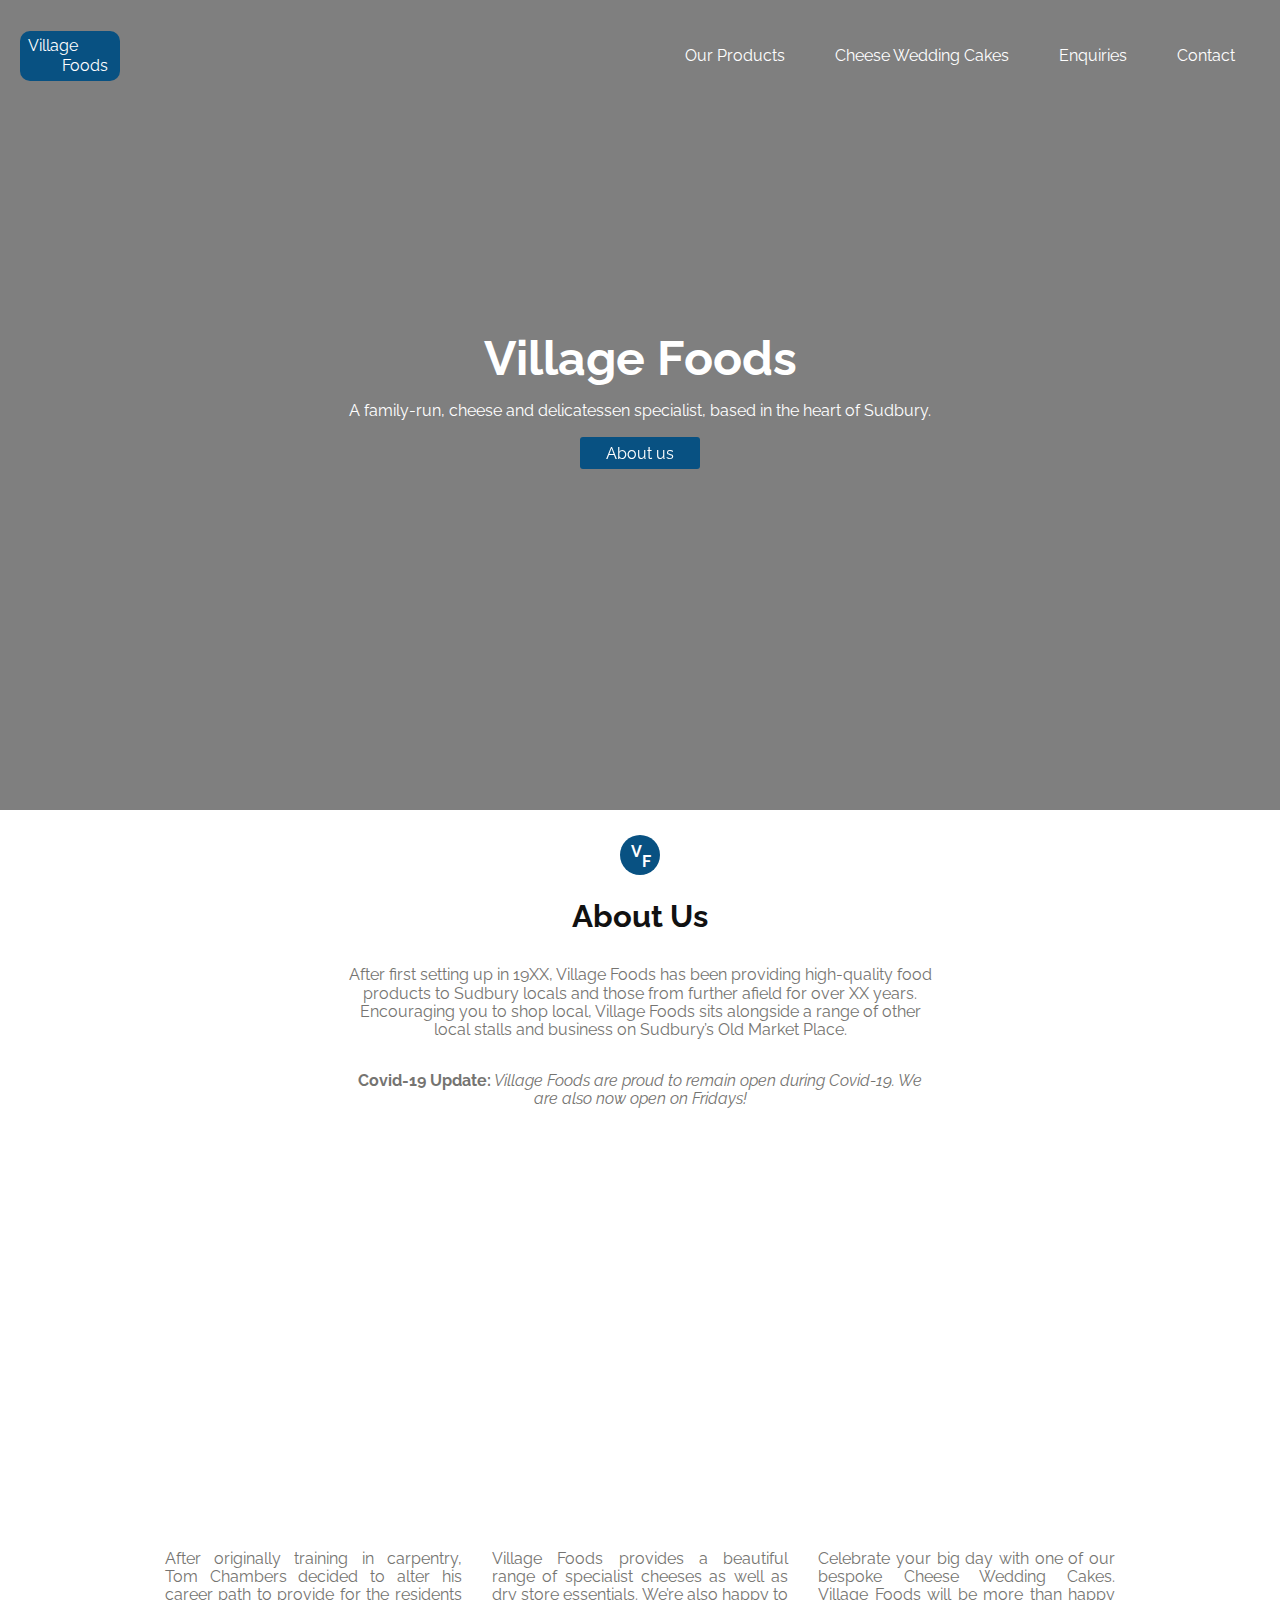
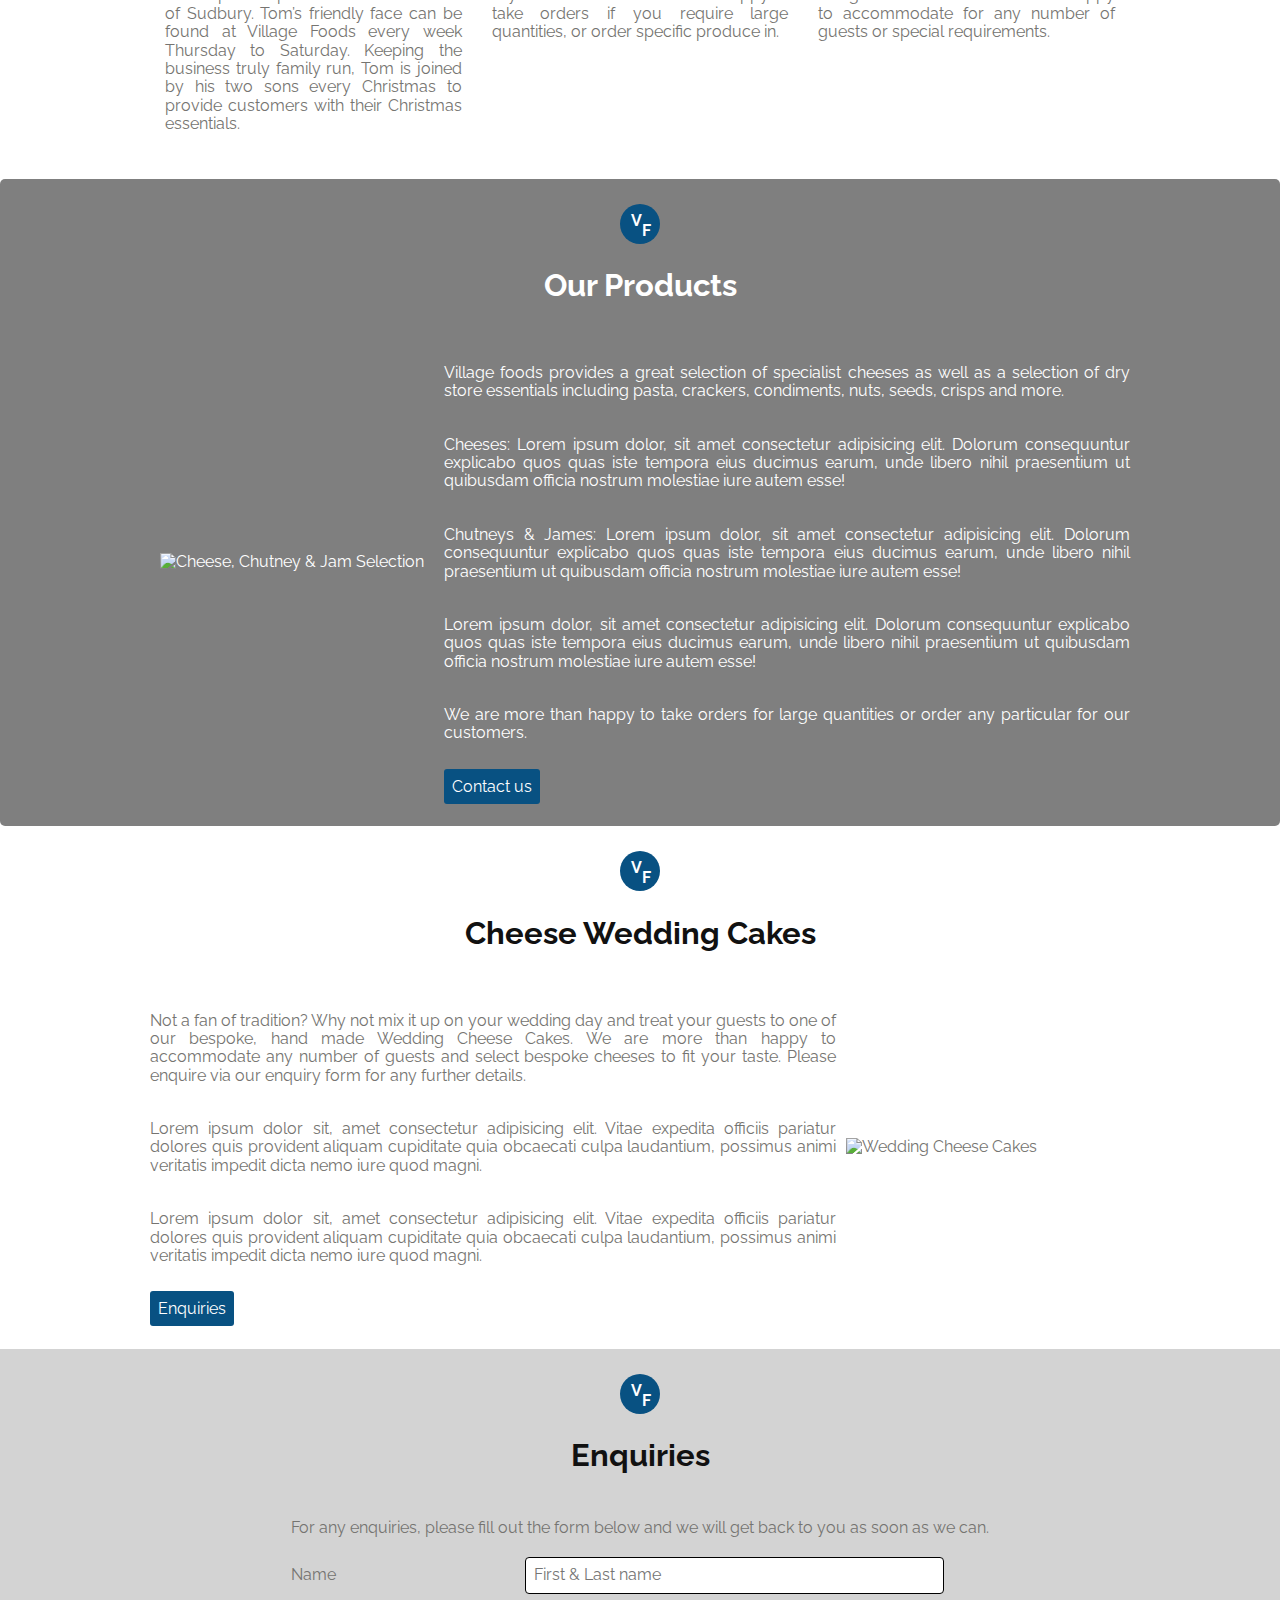
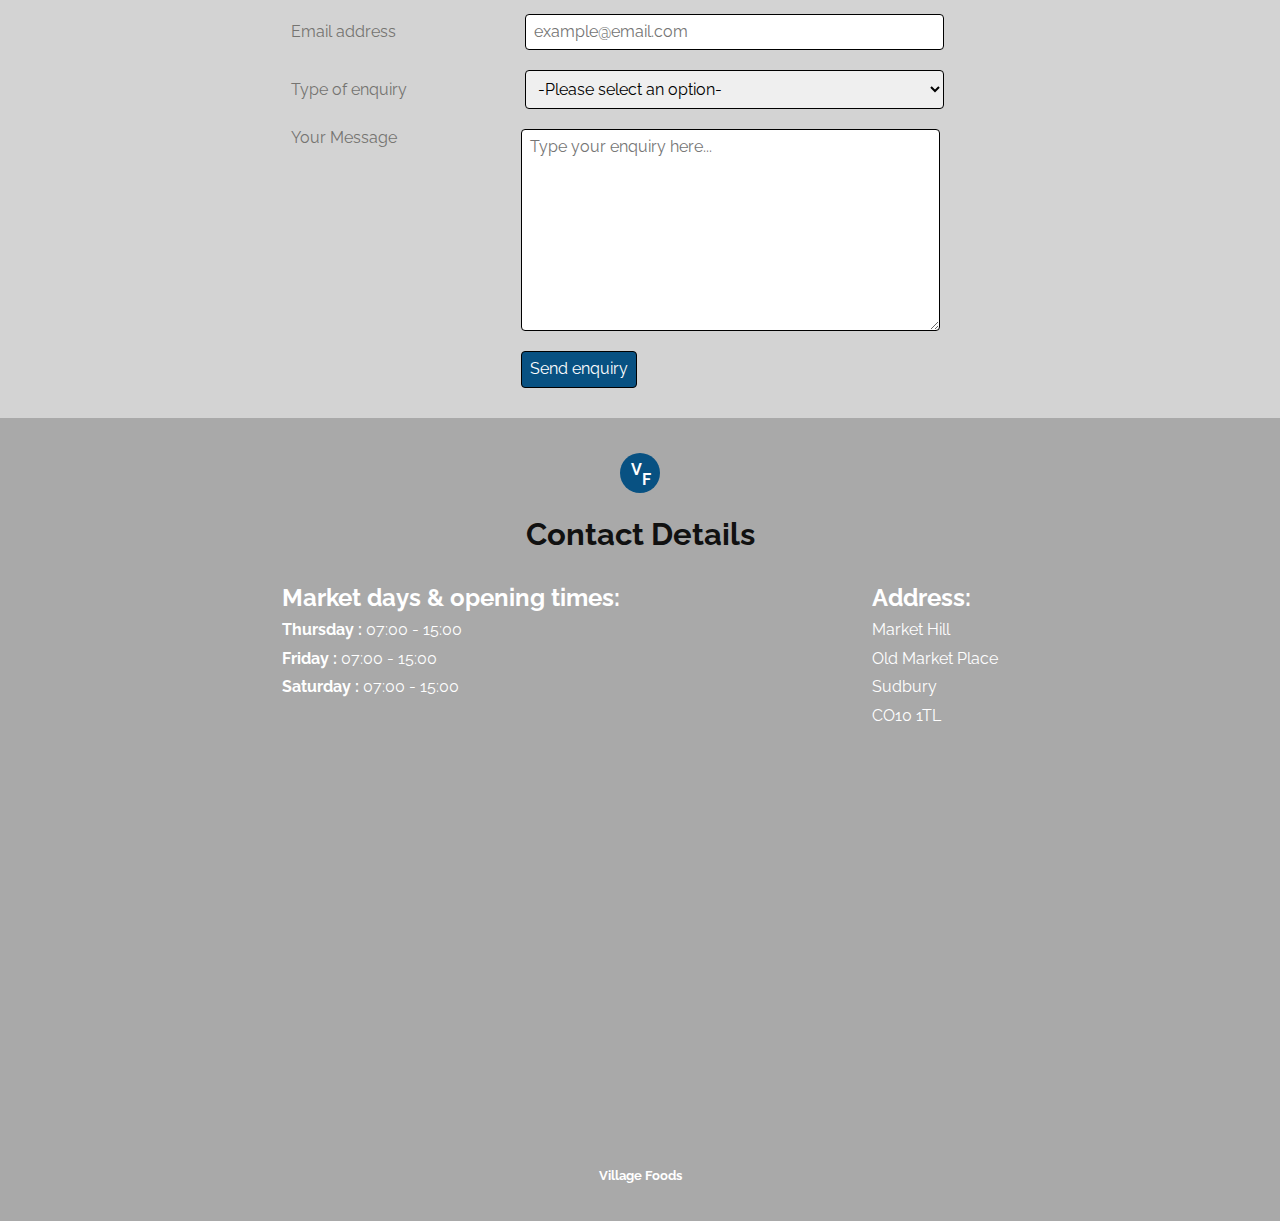
==== Village-Foods/index.html @ 136d418b "last min" ====
<!DOCTYPE html>
<html lang="en">
<head>
	<meta charset="UTF-8">
	<meta name="viewport" content="width=device-width, initial-scale=1.0">
	<link rel="stylesheet" href="./css/index.css">
	<link href="https://fonts.googleapis.com/css2?family=Playfair+Display&family=Raleway&display=swap" rel="stylesheet">
	<title>Village Foods</title>
</head>
<body>
	<header class="hero parallax-window" data-parallax="scroll" data-image-src="https://static.wixstatic.com/media/946dd0_99ec0b7382ae4577bcbe2f5cd80d923a~mv2.jpg/v1/fill/w_612,h_452,al_c,q_80,usm_0.66_1.00_0.01/cheese%20market.webp" id="home">
		<nav role="navigation">
			<svg
				width="100px"
				height="50px"
			>
				<rect width="100%" height="100%" fill="var(--logo-color)" rx="10px" ry="10px"/>
				<text x="33" y="20" font-size="16" text-anchor="middle" fill="white">
					  Village
				</text>
				<text x="65" y="40" font-size="16" text-anchor="middle" fill="white">
					Foods
				  </text>
			</svg>
			<ul class="navlist">
				<li><a class="nav-button" href="#produce">Our Products</a></li>
				<li><a class="nav-button" href="#wedding">Cheese Wedding Cakes</a></li>
				<li><a class="nav-button" href="#enquires">Enquiries</a></li>
				<li><a class="nav-button" href="#contact">Contact</a></li>
			</ul>
		</nav>
		<div>
			<h1>
				Village Foods
			</h1>
			<p>
				A family-run, cheese and delicatessen specialist, based in the heart of Sudbury.
			</p>
			<a class="button" href="#about-us">About us</a>
		</div>
	</header>
	<main class="aboutvf-content center" id="about-us">
		<div class="center">
			<picture>
				<svg
				width="40px"
				height="40px"
				>
				<circle cx="20" cy="20" r="20" fill="var(--logo-color)" />
				<text x="16" y="22" font-size="16" font-weight="bolder" text-anchor="middle" fill="white">
					V
				</text>
				<text x="26" y="32" font-size="16" font-weight="bolder" text-anchor="middle" fill="white">
					F
				</text>
				</svg>
			</picture>
			<h2>About Us</h2>
			<p>After first setting up in 19XX, Village Foods has been providing high-quality food products to Sudbury locals and those from further afield for over XX years. Encouraging you to shop local, Village Foods sits alongside a range of other local stalls and business on Sudbury’s Old Market Place.</p>	
			<p><b>Covid-19 Update:</b><em> Village Foods are proud to remain open during Covid-19. We are also now open on Fridays!</em> </p>
		</div>
		<div>
			<ul>
				<li>
					<div class="about-img boss"></div>
					<p>
						<!-- Information on Tom Chambers -->
						After originally training in carpentry, Tom Chambers decided to alter his career path to provide for the residents of Sudbury. Tom’s friendly face can be found at Village Foods every week Thursday to Saturday. Keeping the business truly family run, Tom is joined by his two sons every Christmas to provide customers with their Christmas essentials.					</p>
				</li>
				<li>
					<div class="about-img produce">
					</div>
					<p>
						<!-- Brief info on products -->
						Village Foods provides a beautiful range of specialist cheeses as well as dry store essentials. We’re also happy to take orders if you require large quantities, or order specific produce in.					</p>
				</li>
				<li>
					<div class="about-img wedding-cheese-cakes">
					</div>
					<p>
						<!-- Brief info on cheese wedding cakes -->
						Celebrate your big day with one of our bespoke Cheese Wedding Cakes. Village Foods will be more than happy to accommodate for any number of guests or special requirements.					</p>
				</li>
			</ul>
		</div>
	
	</main>
	<section class="produce-content center parallax-window" id="produce" data-parallax="scroll" data-image-src="./images/cheese&chutney.jpg">
		<!-- background image of cheese display -->
		<picture>
			<svg
			width="40px"
			height="40px"
			>
			<circle cx="20" cy="20" r="20" fill="var(--logo-color)" />
			<text x="16" y="22" font-size="16" font-weight="bolder" text-anchor="middle" fill="white">
				V
			</text>
			<text x="26" y="32" font-size="16" font-weight="bolder" text-anchor="middle" fill="white">
				F
			</text>
			</svg>
		</picture>
		<h2>
			Our Products
		</h2>
		<div class="info">
			<!-- images of cheeses,dad cutting them, chutneys,jams,etc. Able to click through the images -->
			<img class="info-img" src="/images/cheese&chutney.jpg" alt="Cheese, Chutney & Jam Selection">
			<div class="description">
				<p>
					Village foods provides a great selection of specialist cheeses as well as a selection of dry store essentials including pasta, crackers, condiments, nuts, seeds, crisps and more.</p>
				<p>
					<!-- Info into the chutneys/jams that could be bought and how to order. -->
					Cheeses: Lorem ipsum dolor, sit amet consectetur adipisicing elit. Dolorum consequuntur explicabo quos quas iste tempora eius ducimus earum, unde libero nihil praesentium ut quibusdam officia nostrum molestiae iure autem esse!
				</p>
				<p>
					<!-- Info into the everything else that could be bought and how to order. -->
					Chutneys & James: Lorem ipsum dolor, sit amet consectetur adipisicing elit. Dolorum consequuntur explicabo quos quas iste tempora eius ducimus earum, unde libero nihil praesentium ut quibusdam officia nostrum molestiae iure autem esse!
				</p>
				<p>
					<!-- Info into the chutneys/jams that could be bought and how to order. -->
					Lorem ipsum dolor, sit amet consectetur adipisicing elit. Dolorum consequuntur explicabo quos quas iste tempora eius ducimus earum, unde libero nihil praesentium ut quibusdam officia nostrum molestiae iure autem esse!
				</p>
				<p>
					<!-- Info into the chutneys/jams that could be bought and how to order. -->
					We are more than happy to take orders for large quantities or order any particular for our customers.</p>
				<a class="button" href="#enquires">Contact us</a>
			</div>
		</div>
	</section>
	<section class="wedding center" id="wedding">
		<picture>
			<svg
			width="40px"
			height="40px"
			>
			<circle cx="20" cy="20" r="20" fill="var(--logo-color)" />
			<text x="16" y="22" font-size="16" font-weight="bolder" text-anchor="middle" fill="white">
				V
			</text>
			<text x="26" y="32" font-size="16" font-weight="bolder" text-anchor="middle" fill="white">
				F
			</text>
			</svg>
		</picture>
		<h2>
			Cheese Wedding Cakes 
		</h2>
		<div class="info">
			<div class="description">
				<p>
					<!-- General information on cheese wedding cakes-->
					Not a fan of tradition? Why not mix it up on your wedding day and treat your guests to one of our bespoke, hand made Wedding Cheese Cakes. We are more than happy to accommodate any number of guests and select bespoke cheeses to fit your taste. Please enquire via our enquiry form for any further details.				</p>
				<p>
					<!-- What VF can offer as a cheese wedding cake-->
					Lorem ipsum dolor sit, amet consectetur adipisicing elit. Vitae expedita officiis pariatur dolores quis provident aliquam cupiditate quia obcaecati culpa laudantium, possimus animi veritatis impedit dicta nemo iure quod magni.
				</p>
				<p>
					<!-- VF tips on cheese wedding cakes-->
					Lorem ipsum dolor sit, amet consectetur adipisicing elit. Vitae expedita officiis pariatur dolores quis provident aliquam cupiditate quia obcaecati culpa laudantium, possimus animi veritatis impedit dicta nemo iure quod magni.
				</p>
				<a class="button" href="#enquires">Enquiries</a>
			</div>
			<!-- images of cheese wedding cakes. Able to click through the images -->
			<img class="info-img" src="/images/cheese-wedding-cake.jpg" alt="Wedding Cheese Cakes">

		</div>
	</section>
	<section class="enquires center" id="enquires">
		<picture>
			<svg
			width="40px"
			height="40px"
			>
			<circle cx="20" cy="20" r="20" fill="var(--logo-color)" />
			<text x="16" y="22" font-size="16" font-weight="bolder" text-anchor="middle" fill="white">
				V
			</text>
			<text x="26" y="32" font-size="16" font-weight="bolder" text-anchor="middle" fill="white">
				F
			</text>
			</svg>
		</picture>
		<h2>
			Enquiries
		</h2>
		<div>
			<p>
				For any enquiries, please fill out the form below and we will get back to you as soon as we can. 			</p>
			<form action="#" method="POST">
				<div class="form-field">
				  <label for="name">Name</label>
				  <input type="text" id="name" name="name" placeholder="First & Last name"/>
				</div>
		
				<div class="form-field">
				  <label for="email">Email address</label>
				  <input type="email" id="email" name="email" placeholder="example@email.com"/>
				</div>
		
				<div class="form-field">
				  <label for="enquiry">Type of enquiry</label>
				  <select name="enquiry" id="enquiry">
					  <option value="" disabled selected>-Please select an option-</option>
					<!-- placeholder not working - why not? -->
					<option value="CWC">Cheese Wedding Cake</option>
					<option value="Produce">Our Products</option>
					<option value="Other">Other</option>
				  </select>
				</div>
		
				<div class="form-field--textarea">
				  <label for="message">Your Message</label>
				  <textarea name="message" id="message" cols="30" rows="10" placeholder="Type your enquiry here..."></textarea>
				</div>
		
				<div class="form-field__footer">
				  <input type="submit" value="Send enquiry" class="submit" />
				</div>
			  </form>
		</div>
	</section>
	<footer class="site-footer" id="contact">
		<picture>
			<svg
			width="40px"
			height="40px"
			>
			<circle cx="20" cy="20" r="20" fill="var(--logo-color)" />
			<text x="16" y="22" font-size="16" font-weight="bolder" text-anchor="middle" fill="white">
				V
			</text>
			<text x="26" y="32" font-size="16" font-weight="bolder" text-anchor="middle" fill="white">
				F
			</text>
			</svg>
		</picture>
		<h2>
			Contact Details
		</h2>
		<div>
				<ul>
				<h4>
					Market days & opening times:
				</h4>
				<li><b>Thursday :</b> 07:00 - 15:00</li>
				<li><b>Friday :</b> 07:00 - 15:00</li>
				<li><b>Saturday :</b> 07:00 - 15:00</li>
			</ul>
			<ul>
				<h4>
					Address:
				</h4>						
				<li>Market Hill</li>
				<li>Old Market Place</li>
				<li>Sudbury</li>
				<li>CO10 1TL</li>
			</ul>
		</div>
		<iframe src="https://www.google.com/maps/embed?pb=!1m18!1m12!1m3!1d613.5595392717331!2d0.7310721176061613!3d52.03897524820674!2m3!1f0!2f0!3f0!3m2!1i1024!2i768!4f13.1!3m3!1m2!1s0x0%3A0xa2c21df815655feb!2sSudbury%20Town%20Council!5e0!3m2!1sen!2suk!4v1593158997000!5m2!1sen!2suk" width="600" height="450" frameborder="0" style="border:0;" allowfullscreen="" aria-hidden="false" tabindex="0"></iframe>
		<div>
			<h5>Village Foods</h5>
		</div>
	</footer>
	<script src="js/smooth-scroll.js"></script>
	<script src="https://ajax.googleapis.com/ajax/libs/jquery/3.2.1/jquery.min.js"></script>
	<script src="js/parallax.min.js"></script>
</body>
</html>
---- Village-Foods/css/index.css ----
@import url(./normalize.css);
@import url(./main.css);
@import url(./header.css);
@import url(./text.css);
@import url(./components.css);
@import url(./about.css);
@import url(./enquiry.css);
@import url(./produce.css);
@import url(./footer.css);
@import url(./responsive.css);
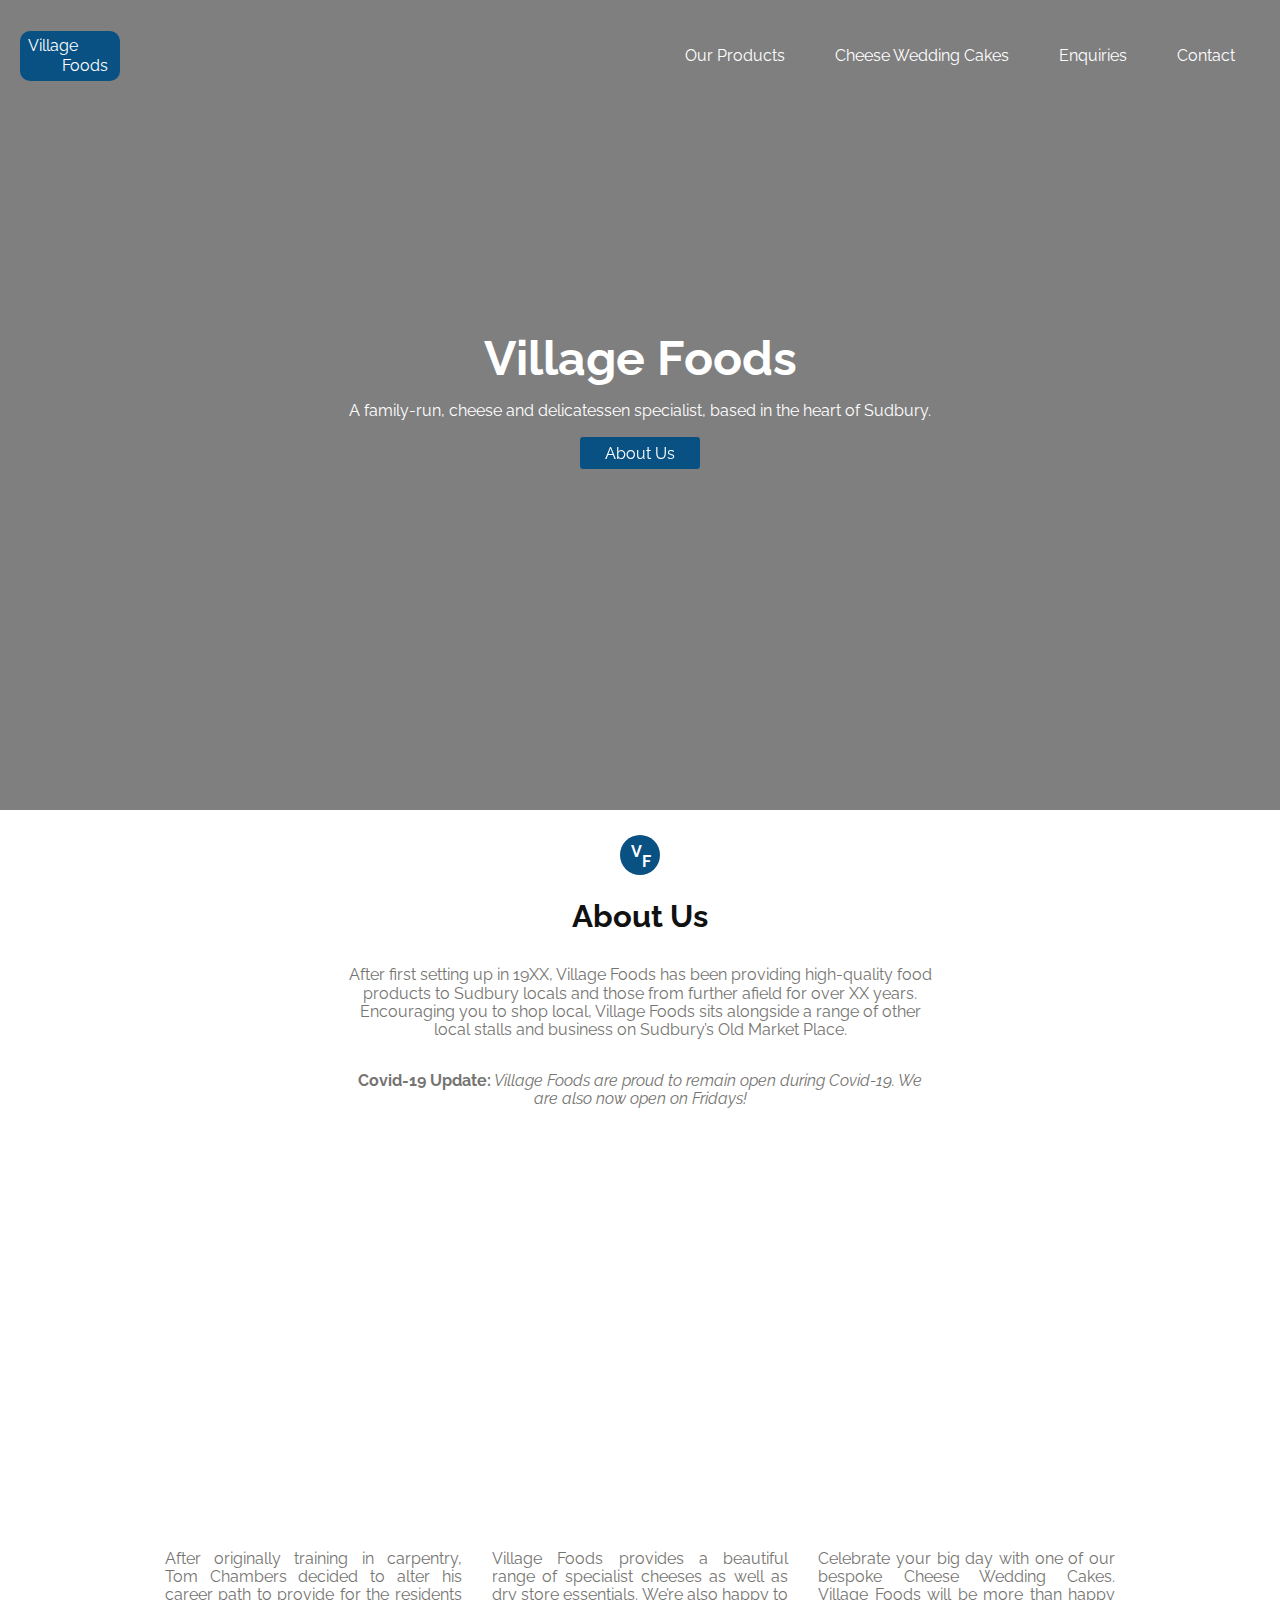
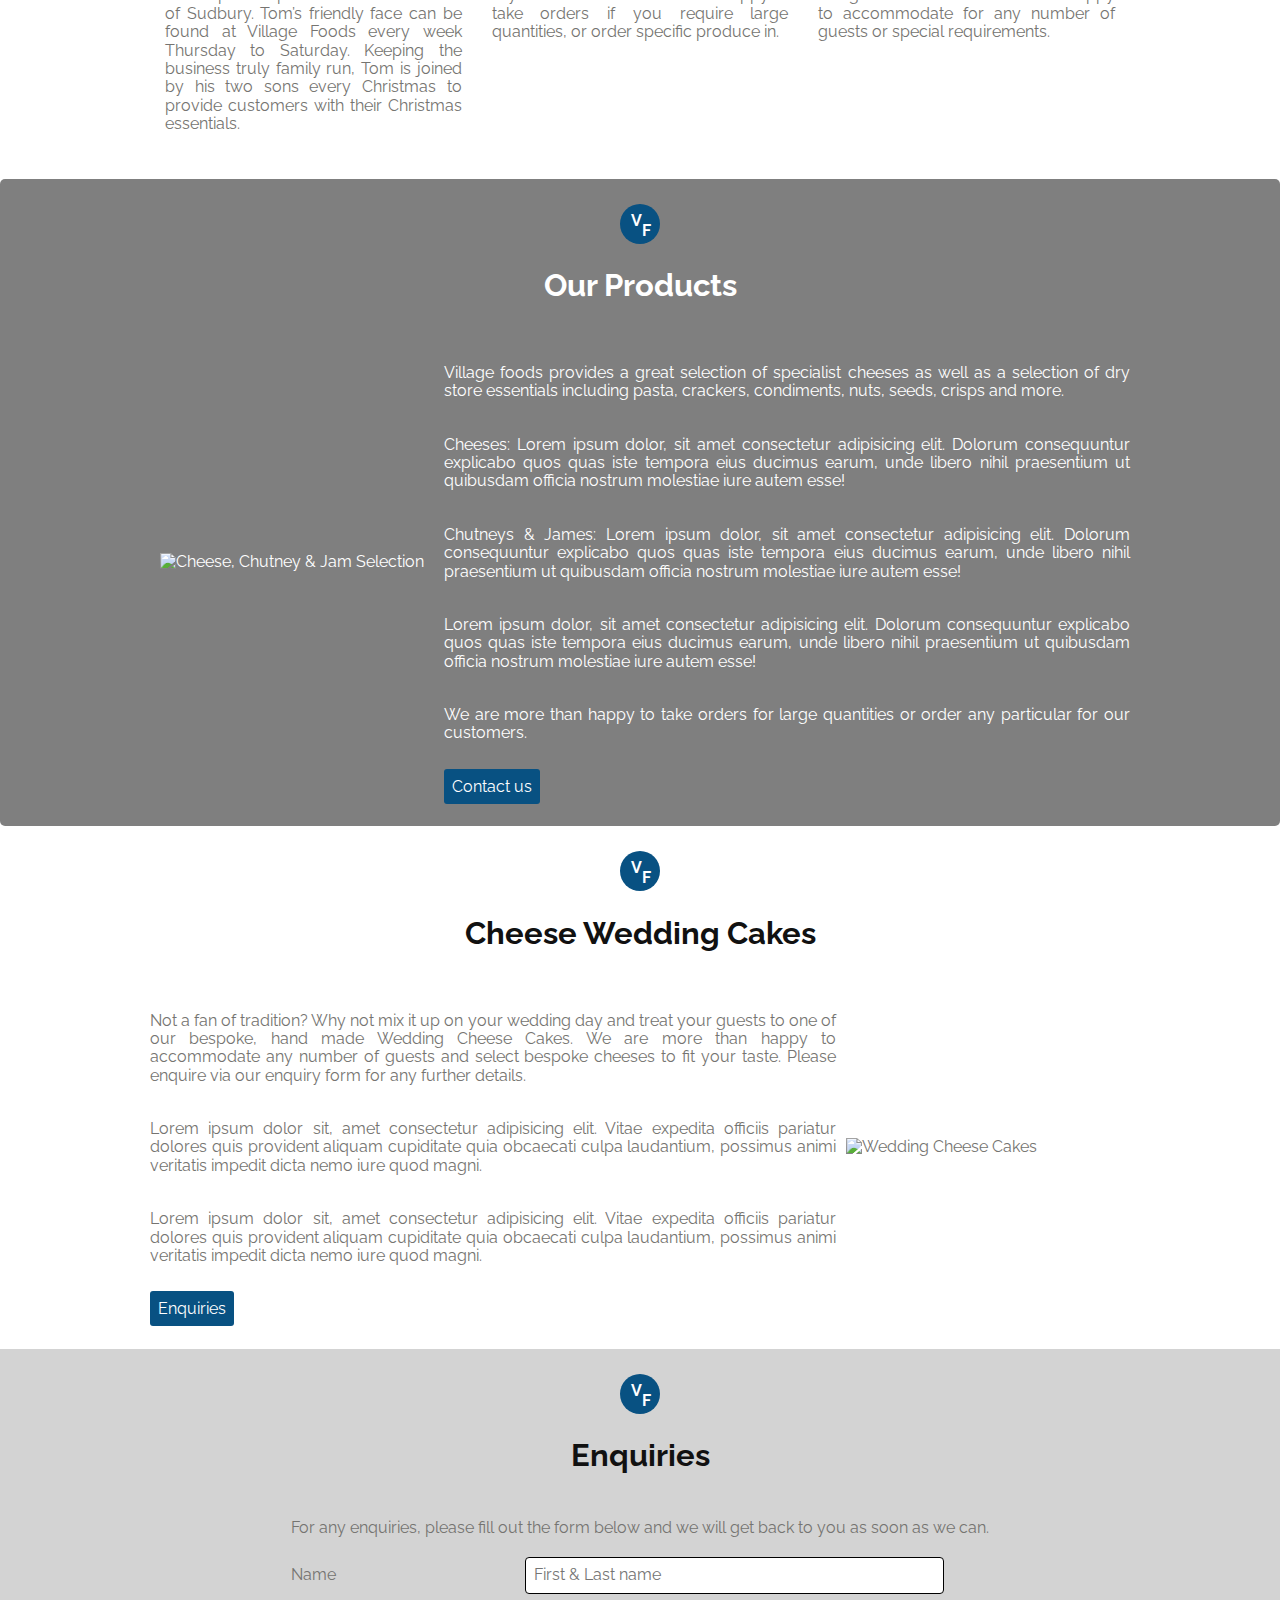
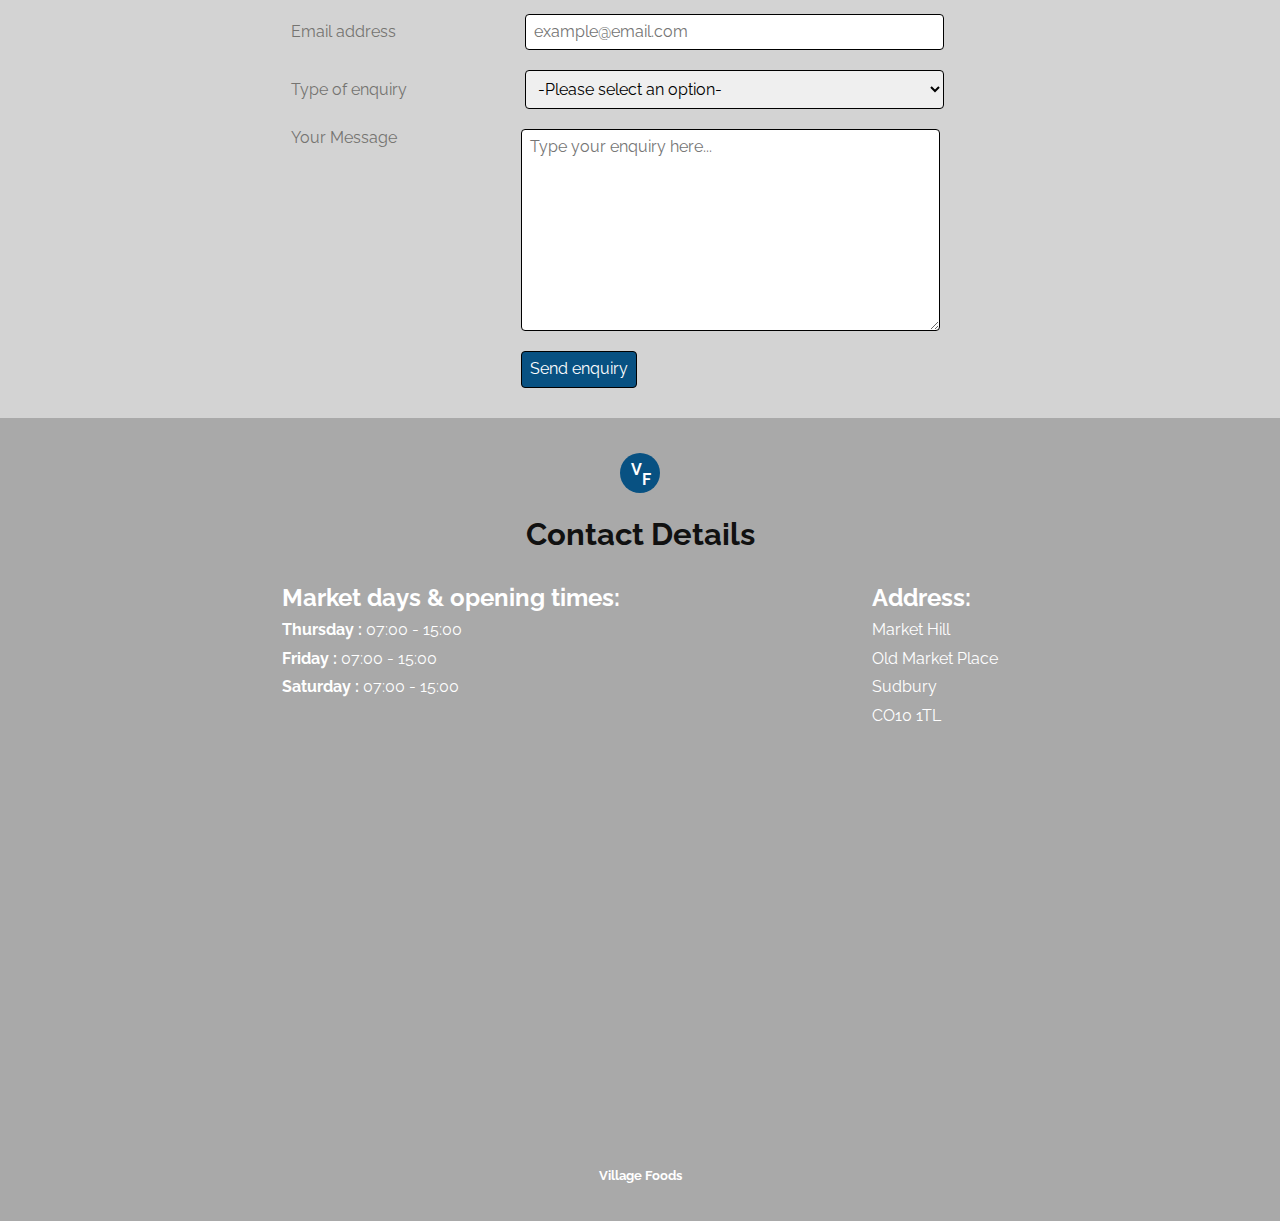
==== commit 5f2905c7: "attempted to make burger menu - not working" ====
--- a/Village-Foods/index.html
+++ b/Village-Foods/index.html
@@ -9,34 +9,41 @@
 </head>
 <body>
 	<header class="hero parallax-window" data-parallax="scroll" data-image-src="https://static.wixstatic.com/media/946dd0_99ec0b7382ae4577bcbe2f5cd80d923a~mv2.jpg/v1/fill/w_612,h_452,al_c,q_80,usm_0.66_1.00_0.01/cheese%20market.webp" id="home">
-		<nav role="navigation">
-			<svg
-				width="100px"
-				height="50px"
-			>
-				<rect width="100%" height="100%" fill="var(--logo-color)" rx="10px" ry="10px"/>
-				<text x="33" y="20" font-size="16" text-anchor="middle" fill="white">
-					  Village
-				</text>
-				<text x="65" y="40" font-size="16" text-anchor="middle" fill="white">
-					Foods
-				  </text>
-			</svg>
-			<ul class="navlist">
-				<li><a class="nav-button" href="#produce">Our Products</a></li>
-				<li><a class="nav-button" href="#wedding">Cheese Wedding Cakes</a></li>
-				<li><a class="nav-button" href="#enquires">Enquiries</a></li>
-				<li><a class="nav-button" href="#contact">Contact</a></li>
-			</ul>
-		</nav>
-		<div>
+		<div>
+			<svg
+			width="100px"
+			height="50px"
+			>
+			<rect width="100%" height="100%" fill="var(--logo-color)" rx="10px" ry="10px"/>
+			<text x="33" y="20" font-size="16" text-anchor="middle" fill="white">
+				  Village
+			</text>
+			<text x="65" y="40" font-size="16" text-anchor="middle" fill="white">
+				Foods
+			  </text>
+			</svg>
+			<nav role="navigation">
+				<ul class="navlist">
+					<li><a class="nav-button" href="#produce">Our Products</a></li>
+					<li><a class="nav-button" href="#wedding">Cheese Wedding Cakes</a></li>
+					<li><a class="nav-button" href="#enquires">Enquiries</a></li>
+					<li><a class="nav-button" href="#contact">Contact</a></li>
+				</ul>
+			</nav>
+			<div class="burger">
+				<div class="line1"></div>
+				<div class="line2"></div>
+				<div class="line3"></div>
+			</div>
+		</div>
+		<div class="title">
 			<h1>
 				Village Foods
 			</h1>
 			<p>
 				A family-run, cheese and delicatessen specialist, based in the heart of Sudbury.
 			</p>
-			<a class="button" href="#about-us">About us</a>
+			<a class="button" href="#about-us">About Us</a>
 		</div>
 	</header>
 	<main class="aboutvf-content center" id="about-us">
@@ -187,7 +194,7 @@
 		</h2>
 		<div>
 			<p>
-				For any enquiries, please fill out the form below and we will get back to you as soon as we can. 			</p>
+				For any enquiries, please fill out the form below and we will get back to you as soon as we can.</p>
 			<form action="#" method="POST">
 				<div class="form-field">
 				  <label for="name">Name</label>
@@ -202,7 +209,7 @@
 				<div class="form-field">
 				  <label for="enquiry">Type of enquiry</label>
 				  <select name="enquiry" id="enquiry">
-					  <option value="" disabled selected>-Please select an option-</option>
+					<option value="" disabled selected>-Please select an option-</option>
 					<!-- placeholder not working - why not? -->
 					<option value="CWC">Cheese Wedding Cake</option>
 					<option value="Produce">Our Products</option>
@@ -263,8 +270,20 @@
 			<h5>Village Foods</h5>
 		</div>
 	</footer>
+	<menu>
+		<nav role="navigation">
+		  <ul>
+			<li><a href="#about-us">About Us</a></li>
+			<li><a href="#produce">Our Products</a></li>
+			<li><a href="#wedding">Cheese Wedding Cakes</a></li>
+			<li><a href="#enquires">Enquiries</a></li>
+			<li><a href="#contact">Contact</a></li>
+		  </ul>
+		</nav>
+	  </menu>
 	<script src="js/smooth-scroll.js"></script>
 	<script src="https://ajax.googleapis.com/ajax/libs/jquery/3.2.1/jquery.min.js"></script>
 	<script src="js/parallax.min.js"></script>
+	<script src="js/hamburger.js"></script>
 </body>
 </html>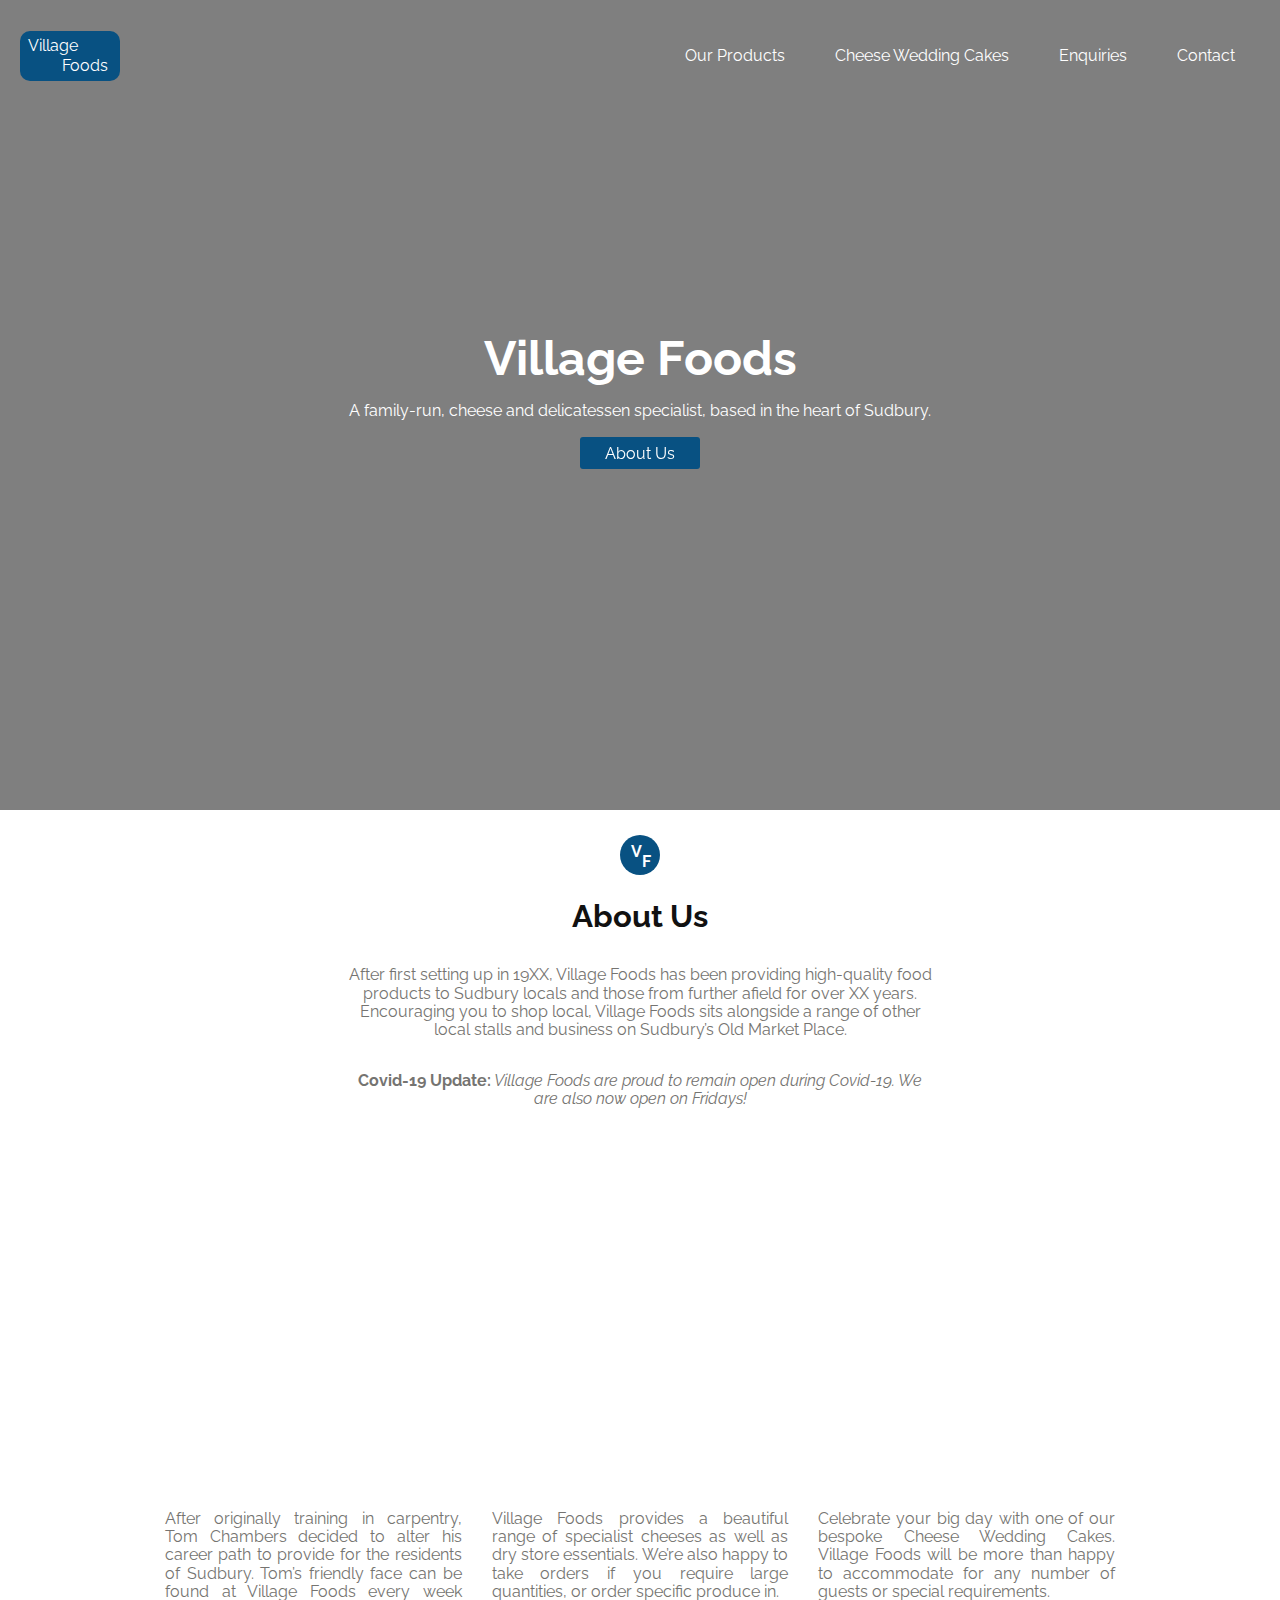
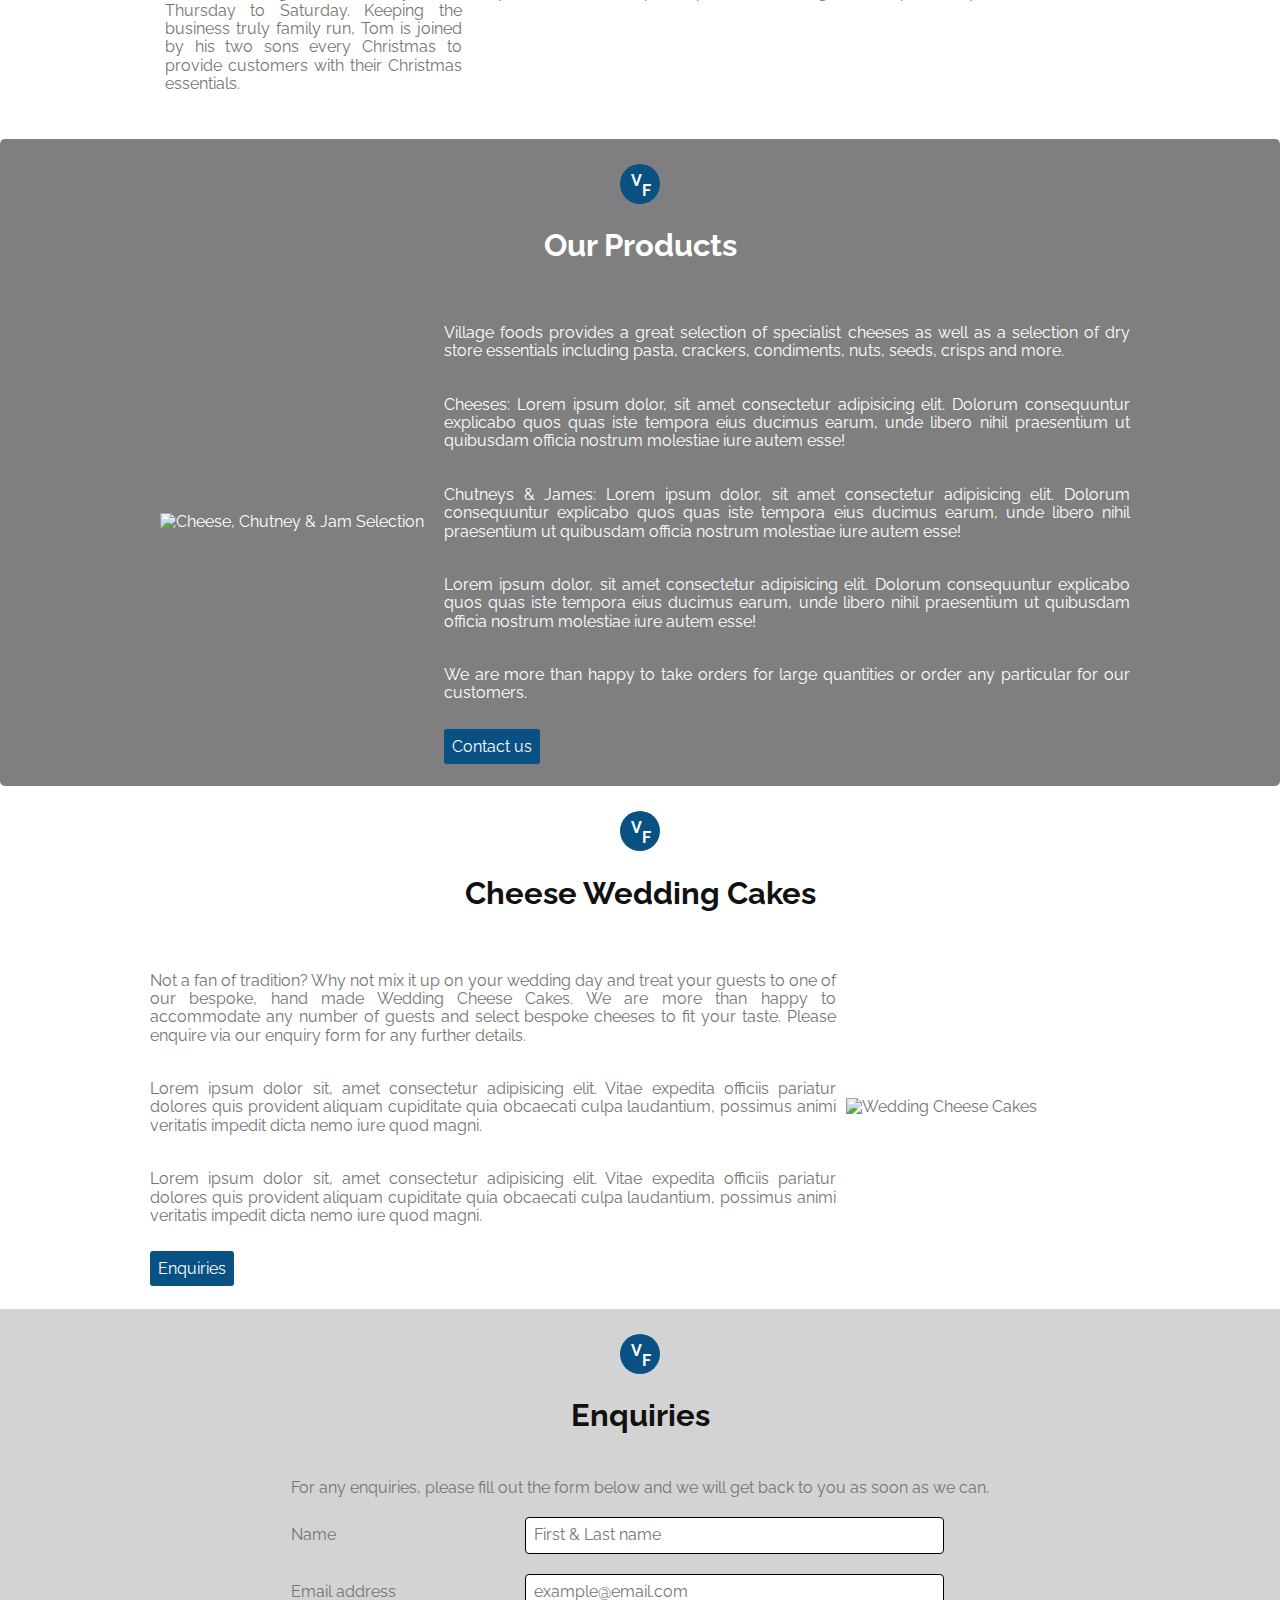
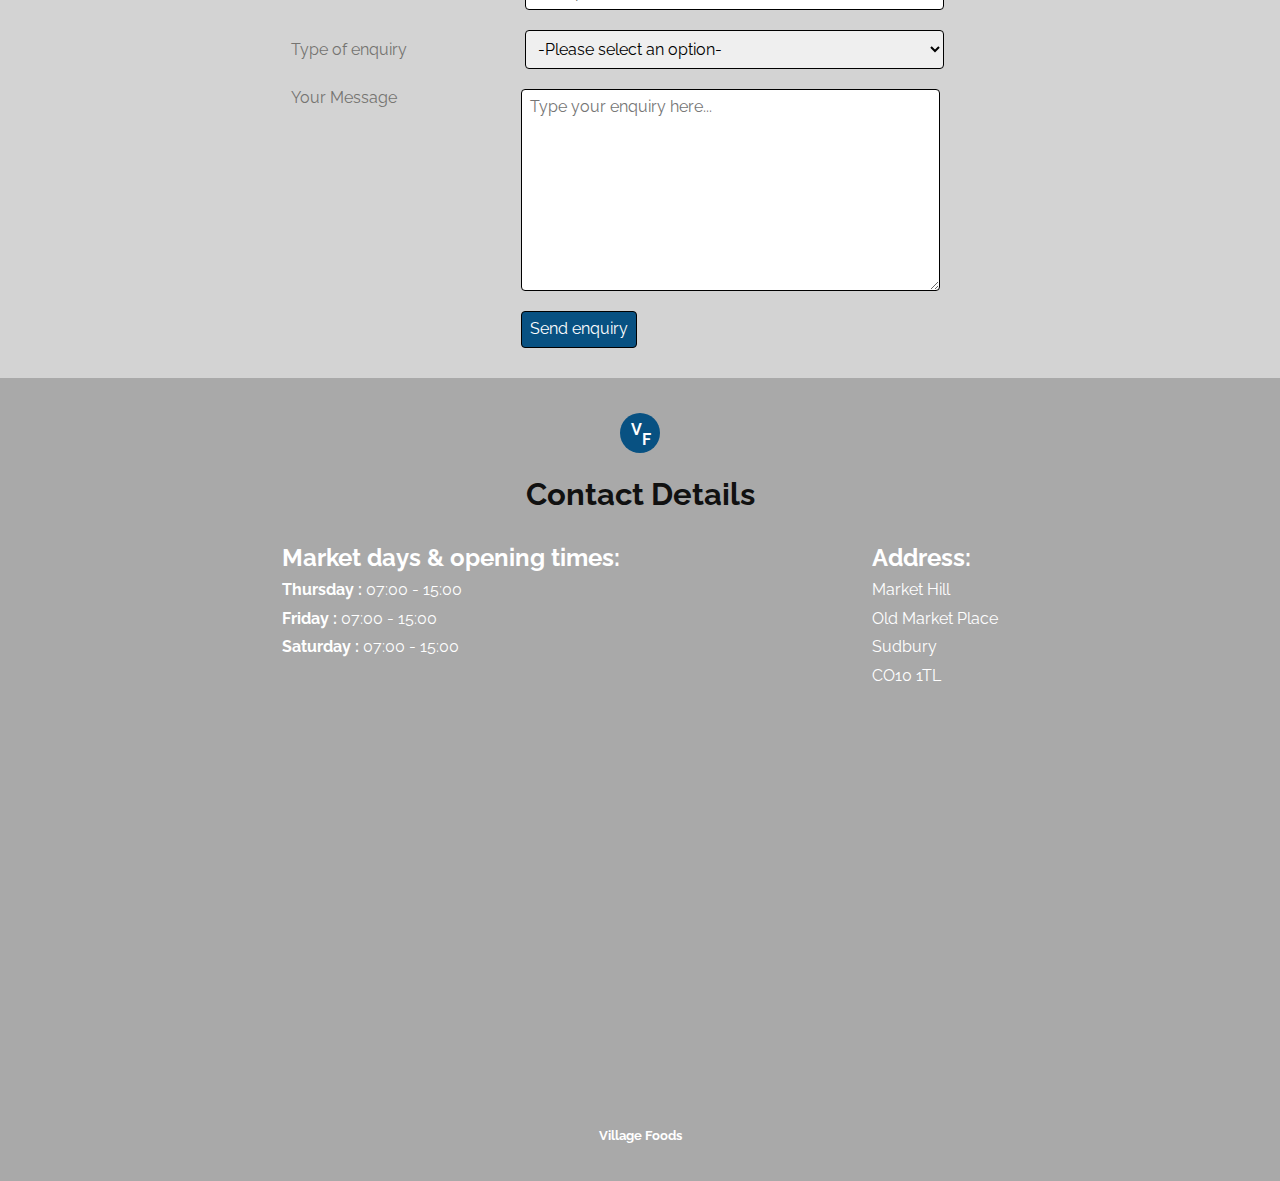
==== commit 25dd2a54: "made further development on responsive hamburger - working but transition required" ====
--- a/Village-Foods/index.html
+++ b/Village-Foods/index.html
@@ -273,11 +273,11 @@
 	<menu>
 		<nav role="navigation">
 		  <ul>
-			<li><a href="#about-us">About Us</a></li>
-			<li><a href="#produce">Our Products</a></li>
-			<li><a href="#wedding">Cheese Wedding Cakes</a></li>
-			<li><a href="#enquires">Enquiries</a></li>
-			<li><a href="#contact">Contact</a></li>
+			<li><a class="nav-button" href="#about-us">About Us</a></li>
+			<li><a class="nav-button" href="#produce">Our Products</a></li>
+			<li><a class="nav-button" href="#wedding">Cheese Wedding Cakes</a></li>
+			<li><a class="nav-button" href="#enquires">Enquiries</a></li>
+			<li><a class="nav-button" href="#contact">Contact</a></li>
 		  </ul>
 		</nav>
 	  </menu>
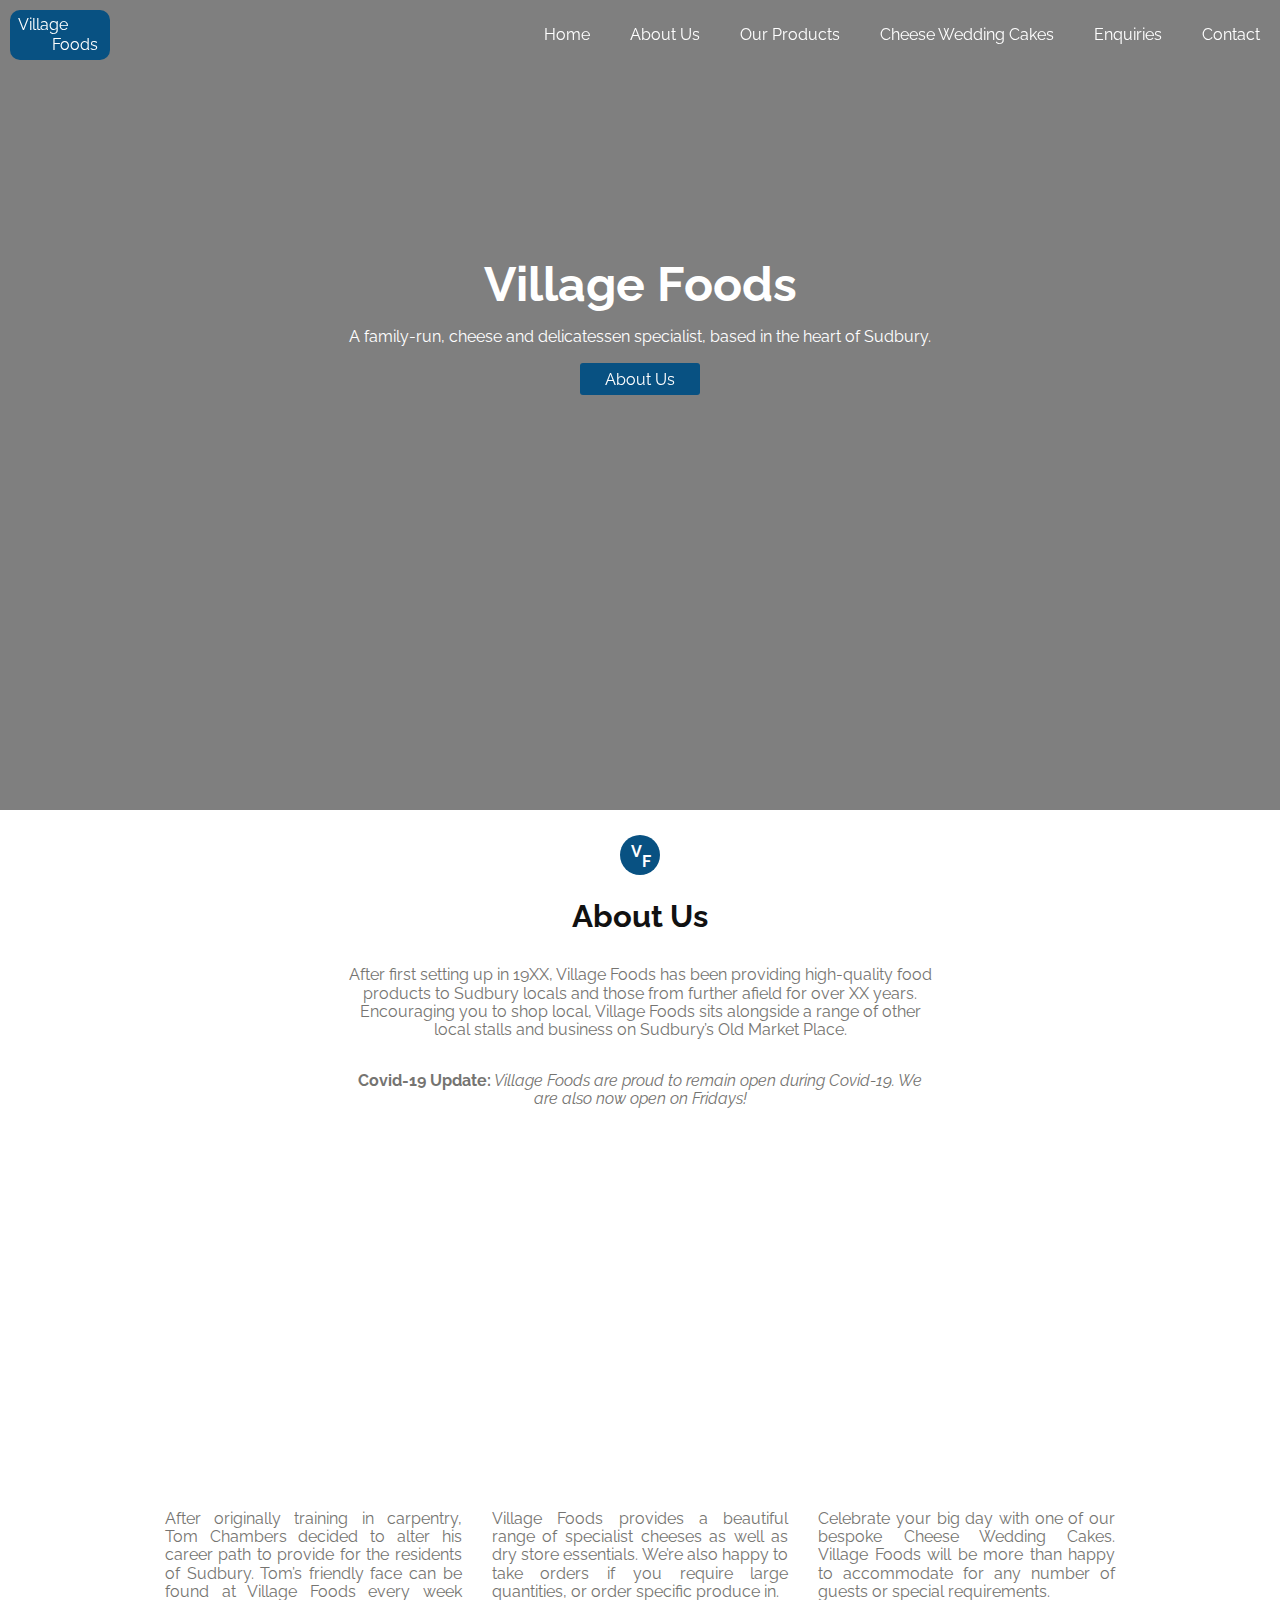
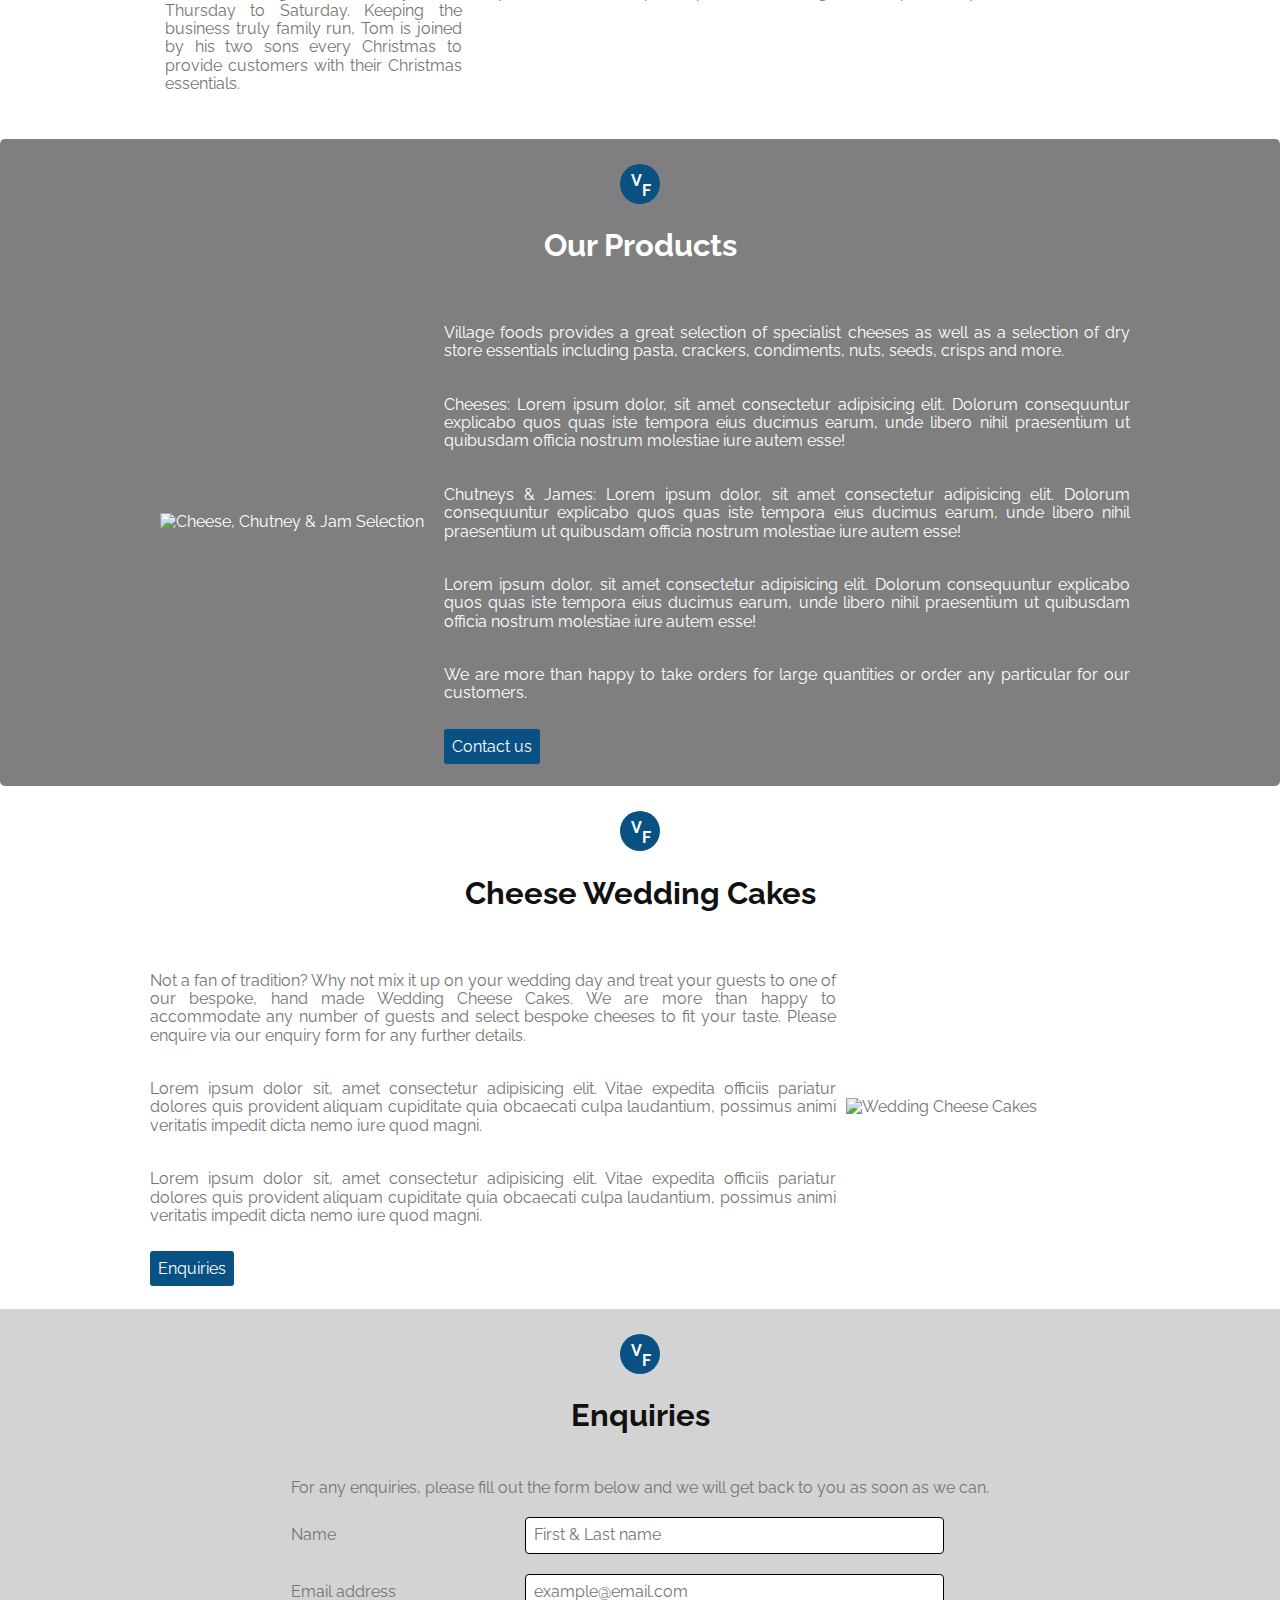
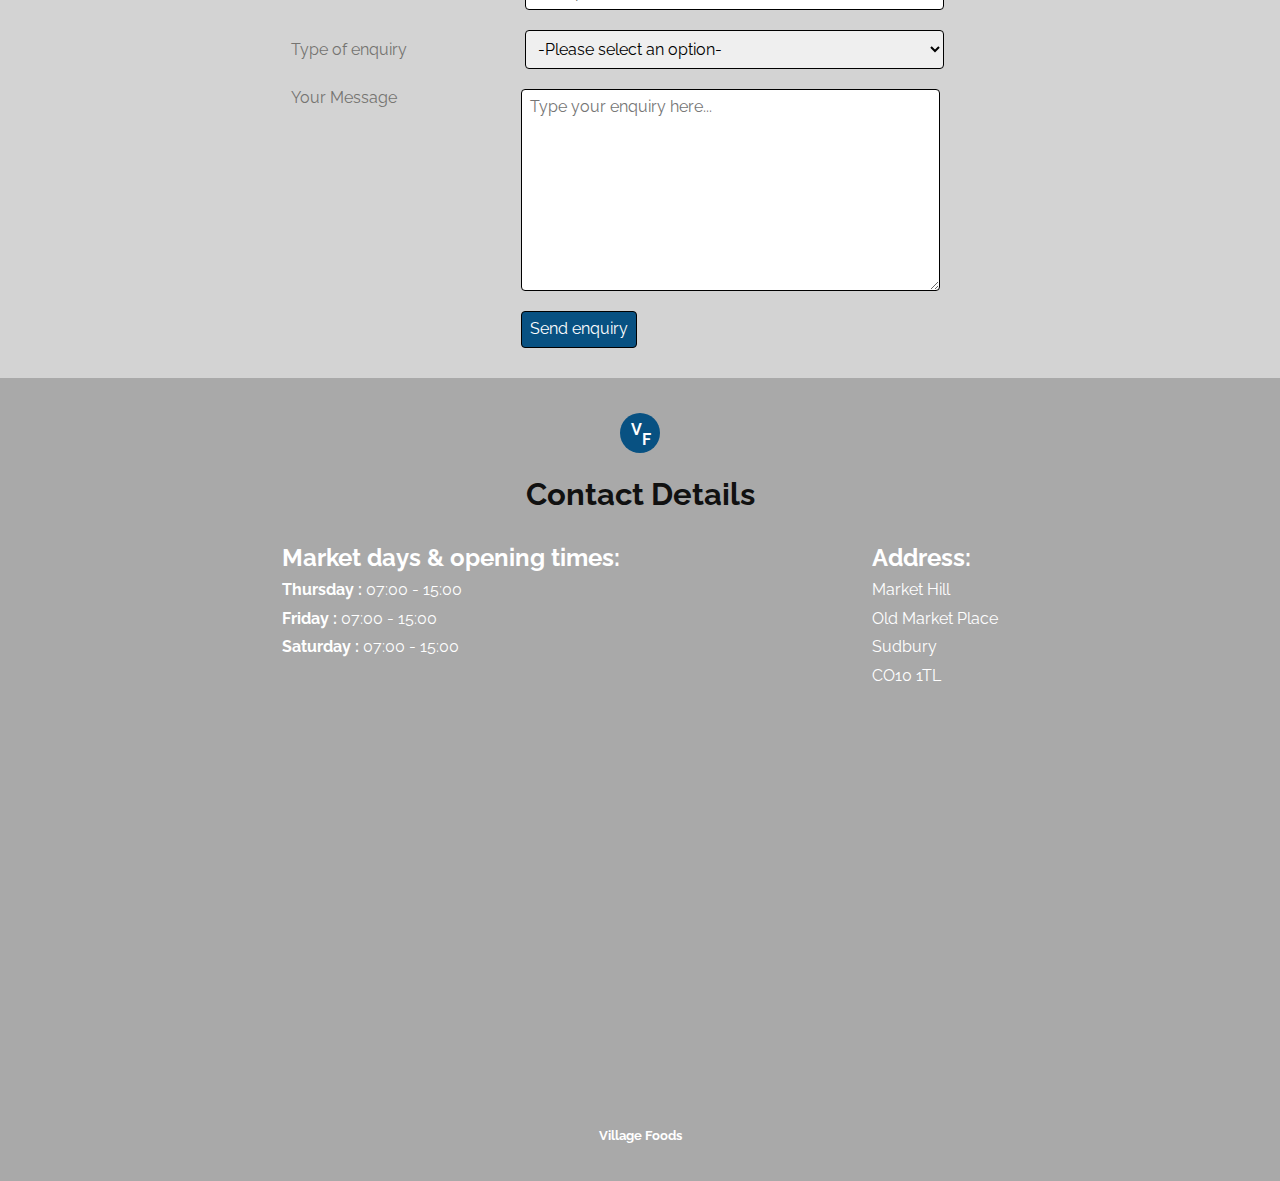
==== commit 96e047a6: "nav javascript update - now working" ====
--- a/Village-Foods/index.html
+++ b/Village-Foods/index.html
@@ -9,7 +9,7 @@
 </head>
 <body>
 	<header class="hero parallax-window" data-parallax="scroll" data-image-src="https://static.wixstatic.com/media/946dd0_99ec0b7382ae4577bcbe2f5cd80d923a~mv2.jpg/v1/fill/w_612,h_452,al_c,q_80,usm_0.66_1.00_0.01/cheese%20market.webp" id="home">
-		<div>
+		<div class="page-header" id="navbar">
 			<svg
 			width="100px"
 			height="50px"
@@ -24,6 +24,8 @@
 			</svg>
 			<nav role="navigation">
 				<ul class="navlist">
+					<li><a class="nav-button" href="#home">Home</a></li>
+					<li><a class="nav-button" href="#about-us">About Us</a></li>
 					<li><a class="nav-button" href="#produce">Our Products</a></li>
 					<li><a class="nav-button" href="#wedding">Cheese Wedding Cakes</a></li>
 					<li><a class="nav-button" href="#enquires">Enquiries</a></li>
@@ -273,6 +275,7 @@
 	<menu>
 		<nav role="navigation">
 		  <ul>
+			<li><a class="nav-button" href="#home">Home</a></li>
 			<li><a class="nav-button" href="#about-us">About Us</a></li>
 			<li><a class="nav-button" href="#produce">Our Products</a></li>
 			<li><a class="nav-button" href="#wedding">Cheese Wedding Cakes</a></li>
@@ -285,5 +288,6 @@
 	<script src="https://ajax.googleapis.com/ajax/libs/jquery/3.2.1/jquery.min.js"></script>
 	<script src="js/parallax.min.js"></script>
 	<script src="js/hamburger.js"></script>
+	<script src="js/headertoggle.js"></script>
 </body>
 </html>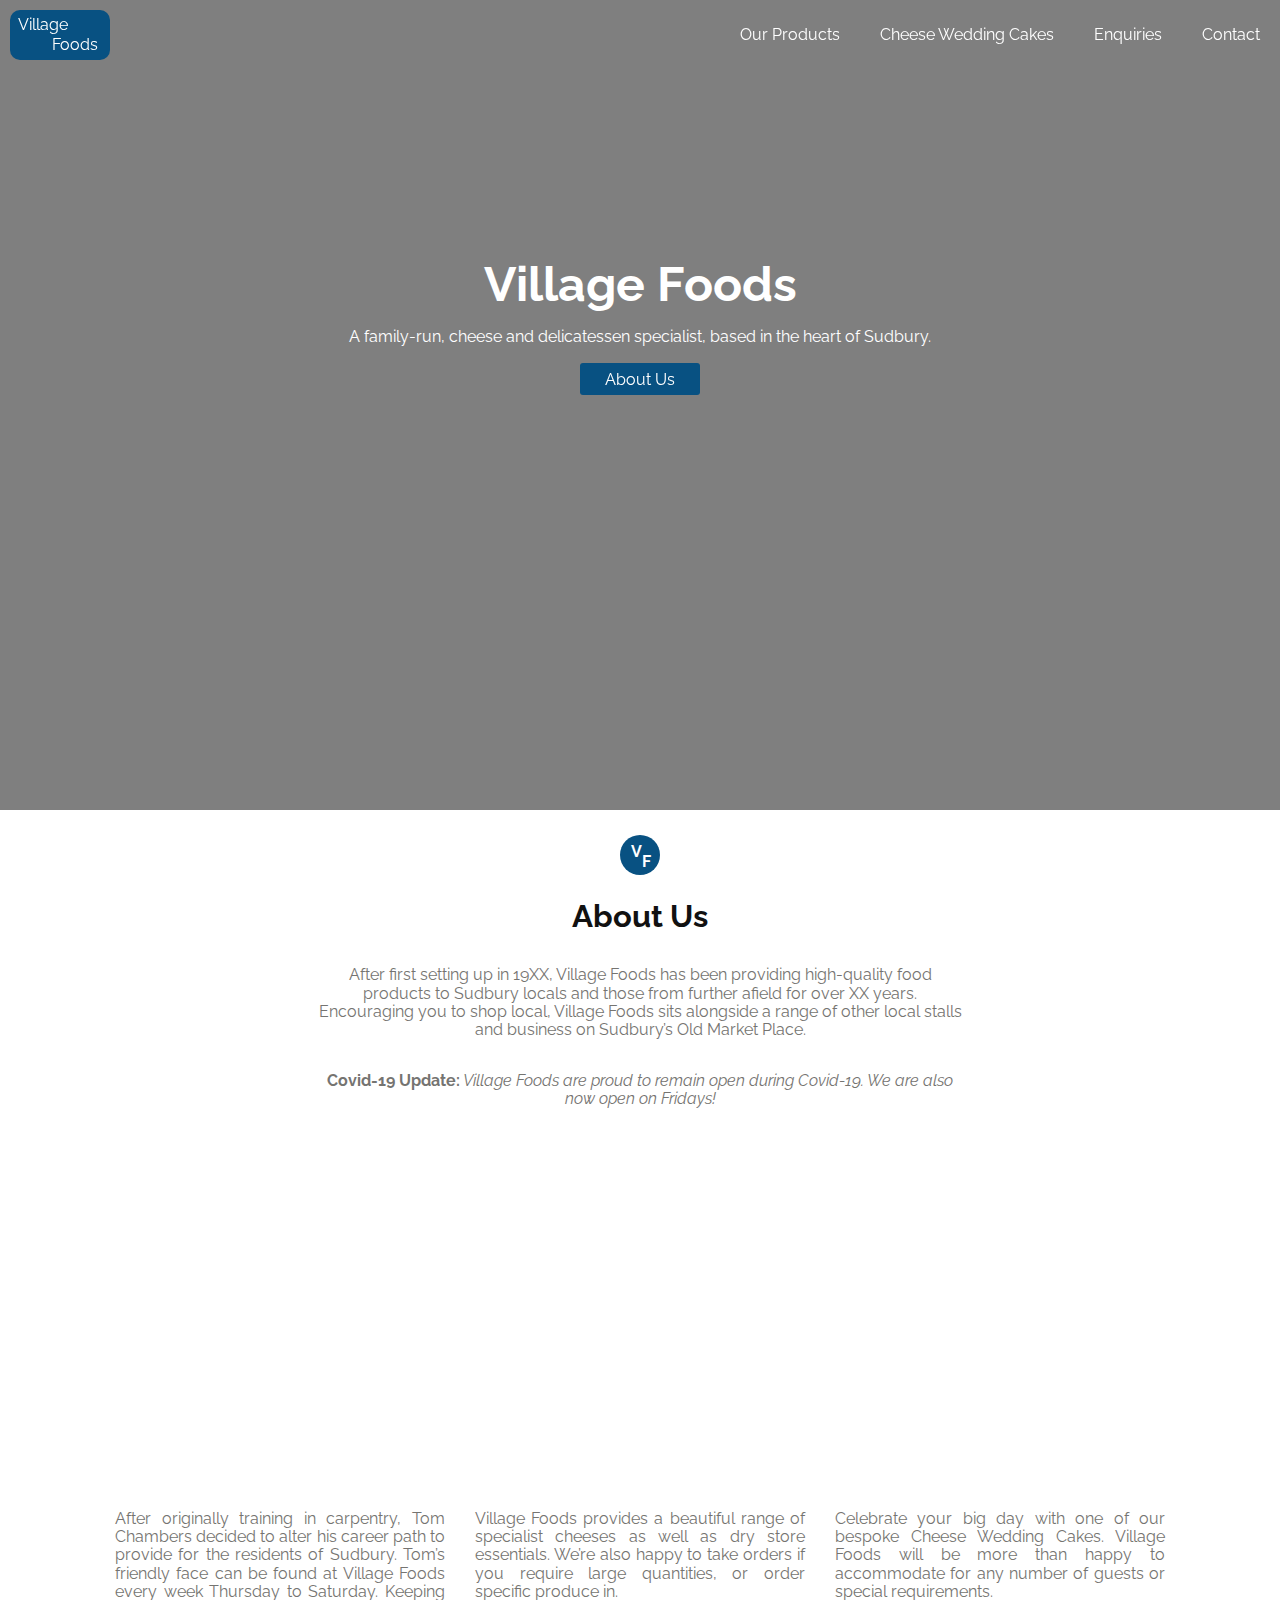
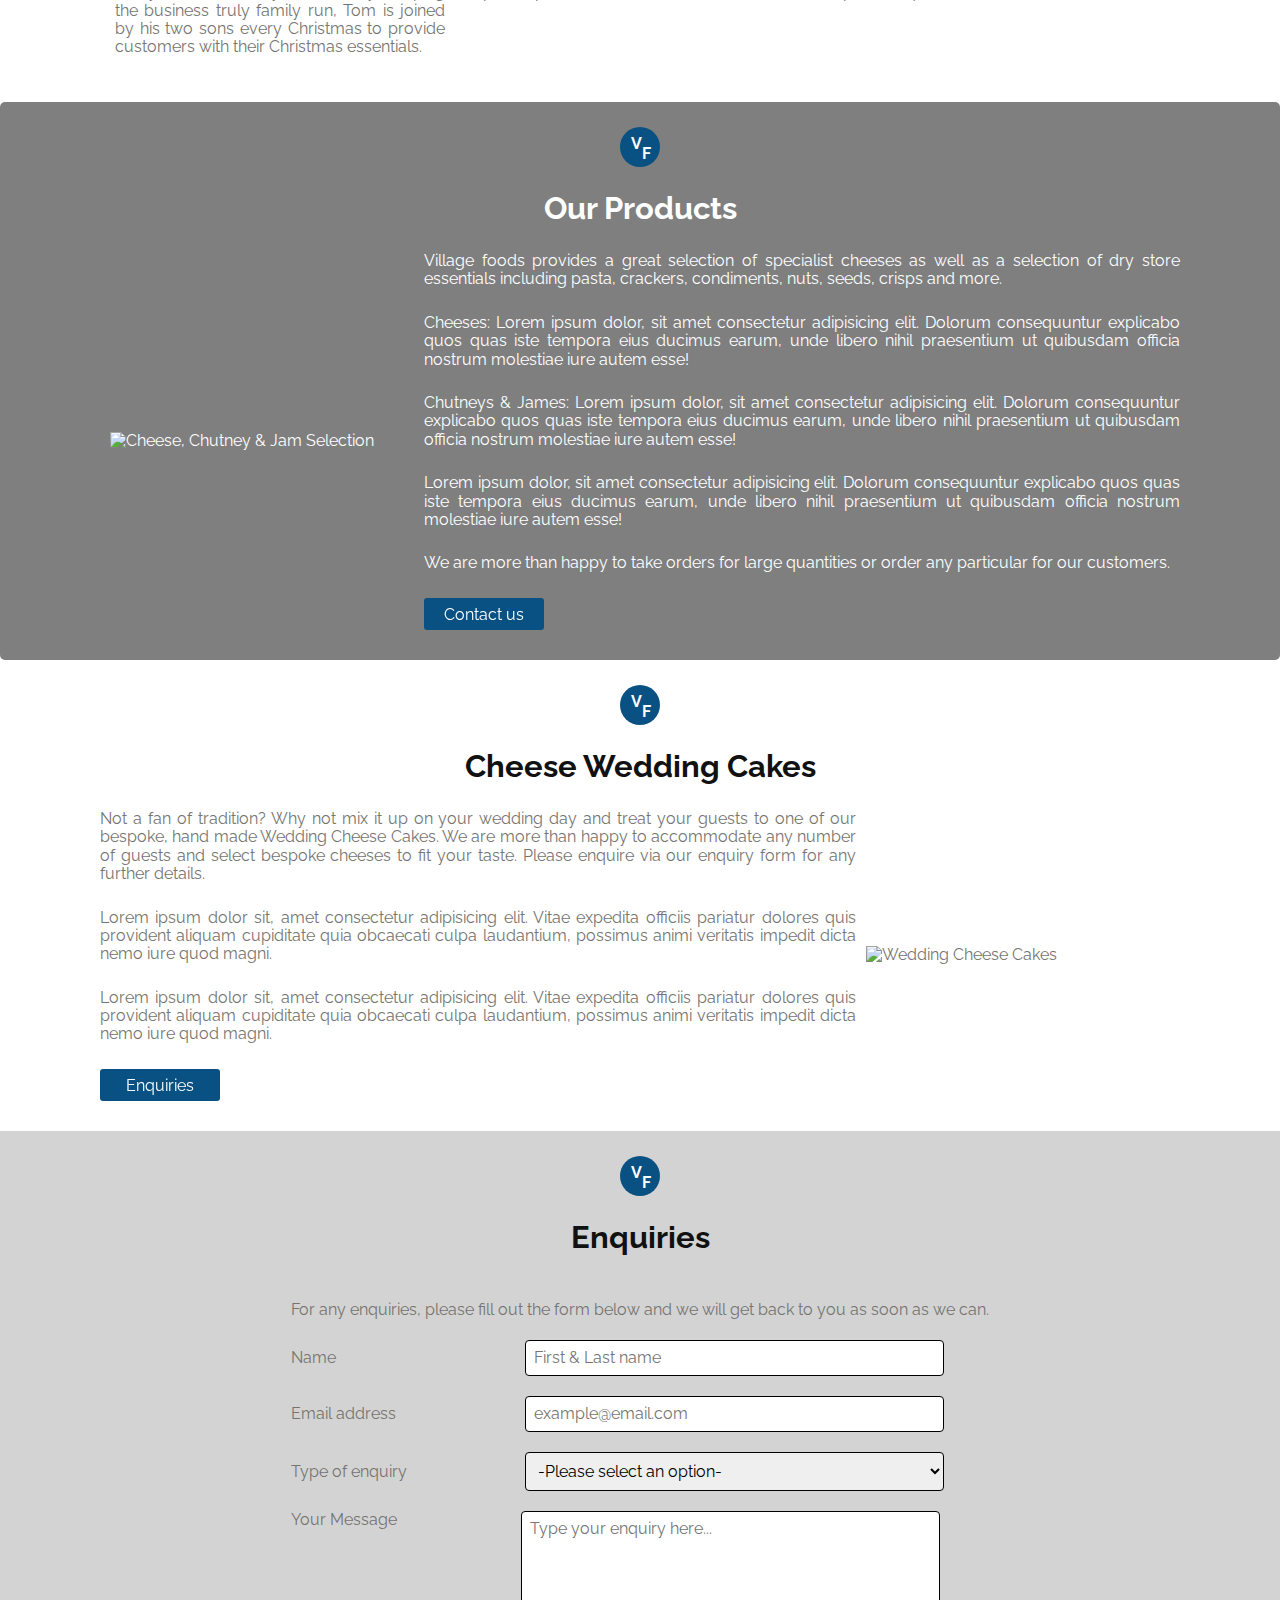
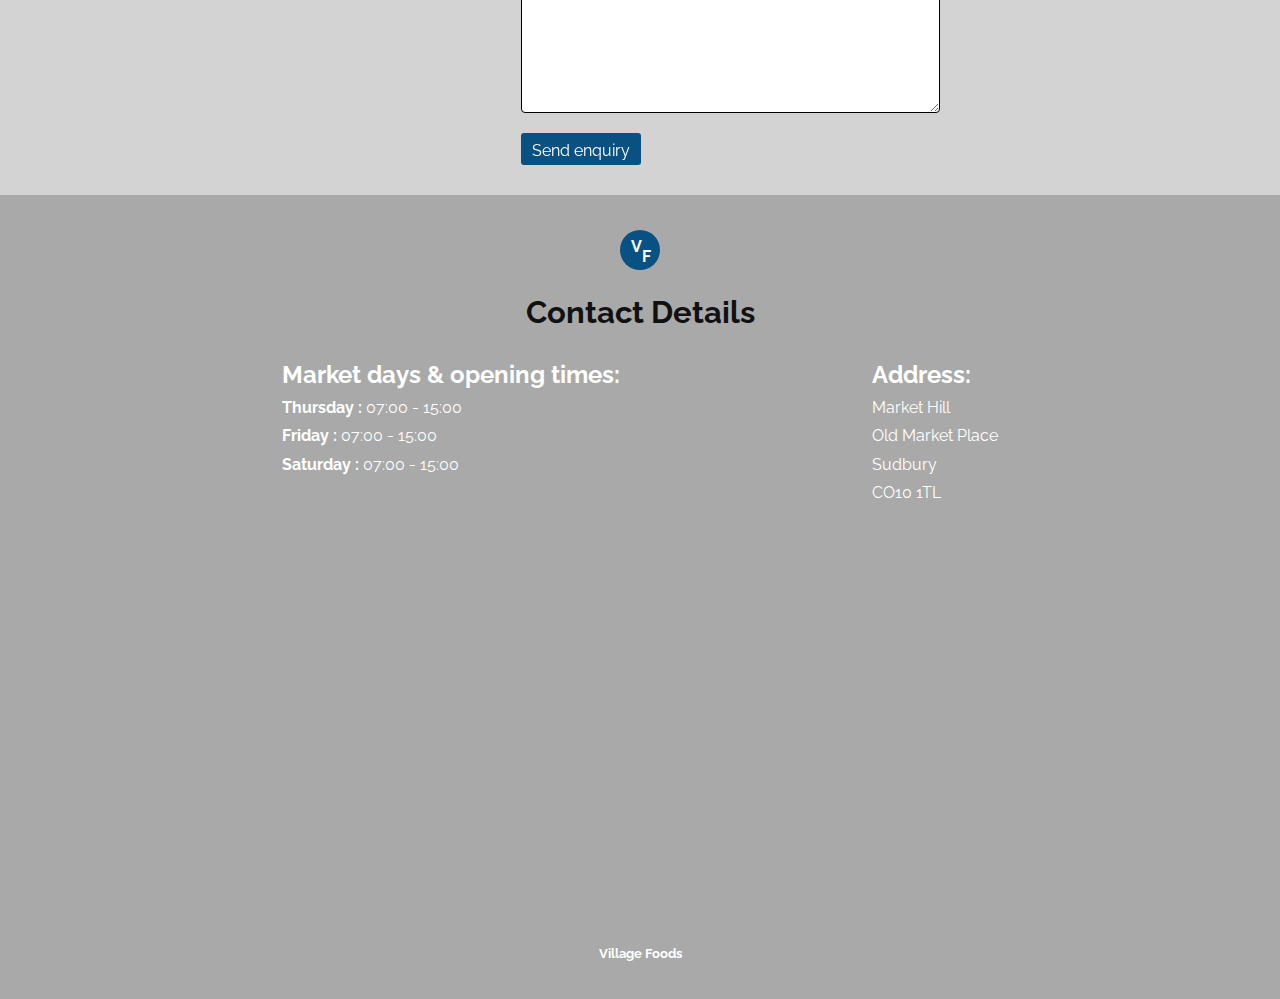
==== commit 6a1d1971: "multiple updates" ====
--- a/Village-Foods/index.html
+++ b/Village-Foods/index.html
@@ -24,8 +24,8 @@
 			</svg>
 			<nav role="navigation">
 				<ul class="navlist">
-					<li><a class="nav-button" href="#home">Home</a></li>
-					<li><a class="nav-button" href="#about-us">About Us</a></li>
+					<li><a class="nav-button home hidden" href="#home">Home</a></li>
+					<li><a class="nav-button hidden" href="#about-us">About Us</a></li>
 					<li><a class="nav-button" href="#produce">Our Products</a></li>
 					<li><a class="nav-button" href="#wedding">Cheese Wedding Cakes</a></li>
 					<li><a class="nav-button" href="#enquires">Enquiries</a></li>
@@ -133,7 +133,8 @@
 				</p>
 				<p>
 					<!-- Info into the chutneys/jams that could be bought and how to order. -->
-					We are more than happy to take orders for large quantities or order any particular for our customers.</p>
+					We are more than happy to take orders for large quantities or order any particular for our customers.
+				</p>
 				<a class="button" href="#enquires">Contact us</a>
 			</div>
 		</div>
@@ -212,7 +213,6 @@
 				  <label for="enquiry">Type of enquiry</label>
 				  <select name="enquiry" id="enquiry">
 					<option value="" disabled selected>-Please select an option-</option>
-					<!-- placeholder not working - why not? -->
 					<option value="CWC">Cheese Wedding Cake</option>
 					<option value="Produce">Our Products</option>
 					<option value="Other">Other</option>
@@ -225,7 +225,7 @@
 				</div>
 		
 				<div class="form-field__footer">
-				  <input type="submit" value="Send enquiry" class="submit" />
+				  <input type="submit" value="Send enquiry" class="submit button" />
 				</div>
 			  </form>
 		</div>
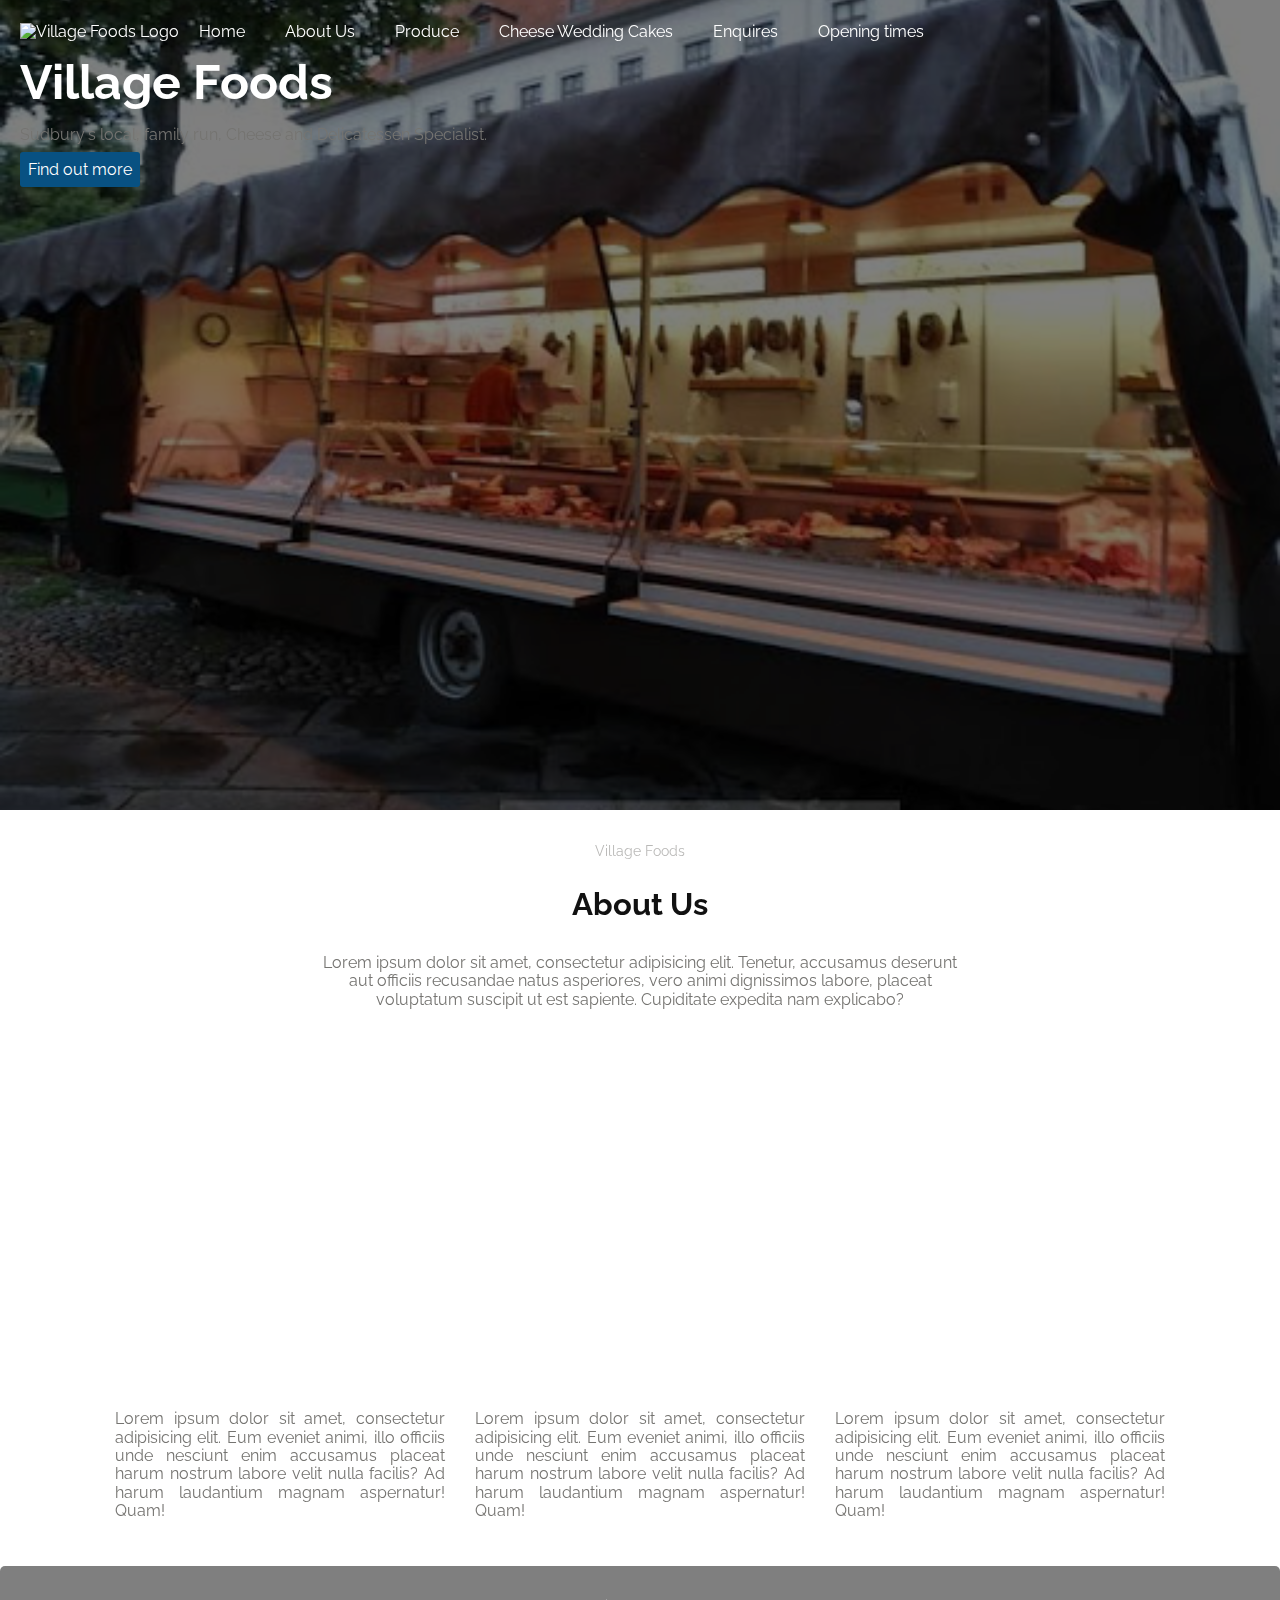
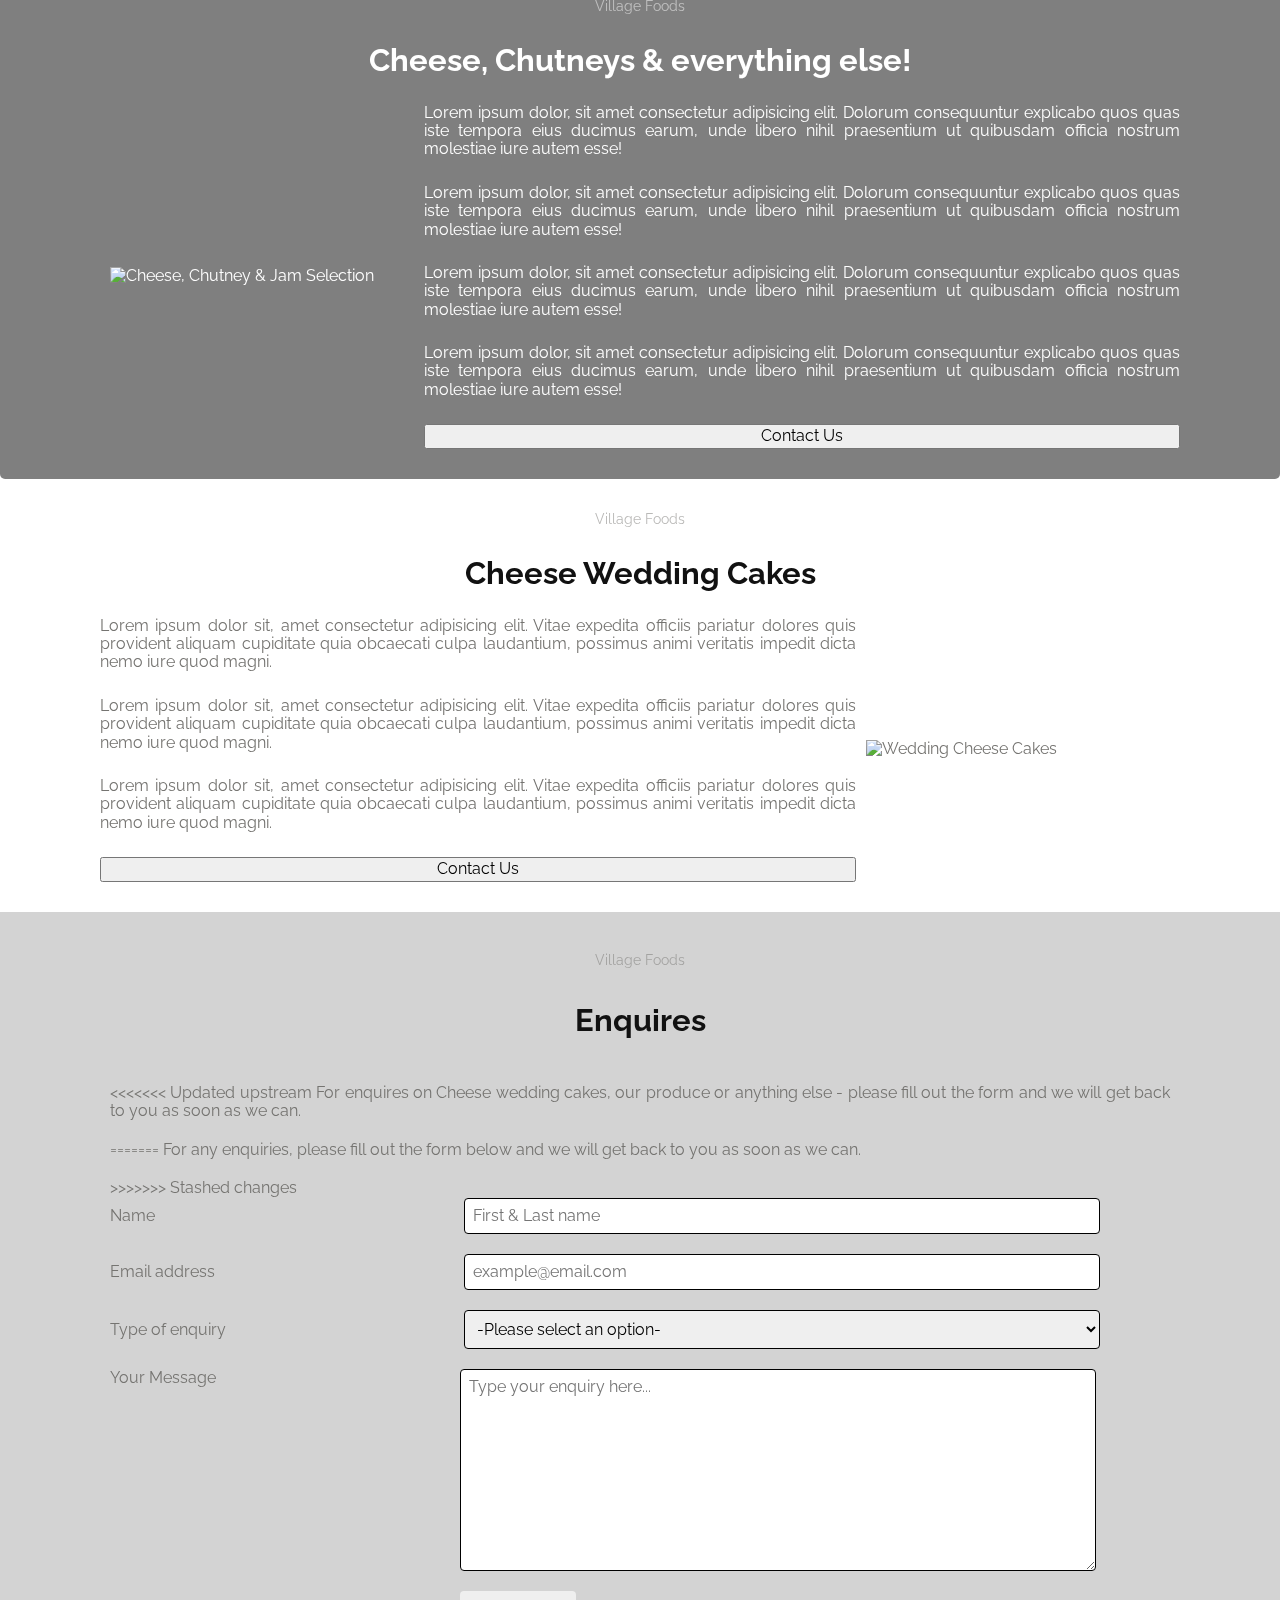
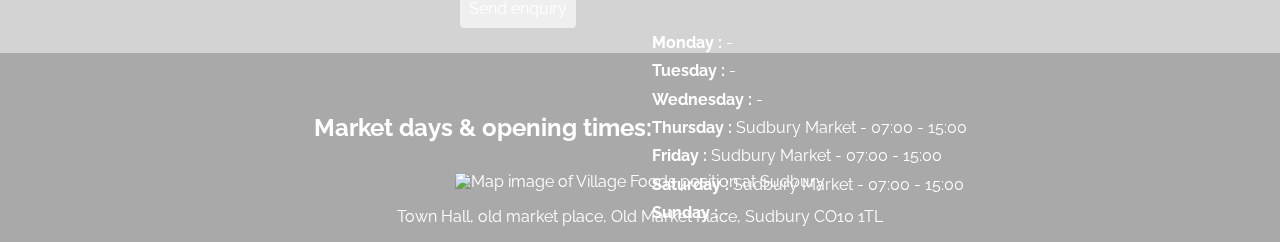
==== commit 800dd074: "Update index.html" ====
--- a/Village-Foods/index.html
+++ b/Village-Foods/index.html
@@ -4,69 +4,43 @@
 	<meta charset="UTF-8">
 	<meta name="viewport" content="width=device-width, initial-scale=1.0">
 	<link rel="stylesheet" href="./css/index.css">
-	<link href="https://fonts.googleapis.com/css2?family=Playfair+Display&family=Raleway&display=swap" rel="stylesheet">
-	<title>Village Foods</title>
+	<link href="https://fonts.googleapis.com/css2?family=Playfair+Display&family=Raleway&display=swap" rel="stylesheet">	
+	<title>Village Foods - Cheese Specialists</title>
 </head>
 <body>
-	<header class="hero parallax-window" data-parallax="scroll" data-image-src="https://static.wixstatic.com/media/946dd0_99ec0b7382ae4577bcbe2f5cd80d923a~mv2.jpg/v1/fill/w_612,h_452,al_c,q_80,usm_0.66_1.00_0.01/cheese%20market.webp" id="home">
-		<div class="page-header" id="navbar">
-			<svg
-			width="100px"
-			height="50px"
-			>
-			<rect width="100%" height="100%" fill="var(--logo-color)" rx="10px" ry="10px"/>
-			<text x="33" y="20" font-size="16" text-anchor="middle" fill="white">
-				  Village
-			</text>
-			<text x="65" y="40" font-size="16" text-anchor="middle" fill="white">
-				Foods
-			  </text>
-			</svg>
-			<nav role="navigation">
+	<header class="hero parallax-window" data-parallax="scroll" data-image-src="./images/cheese-truck-temp.jpg" id="home">
+		<nav>
+			<img src="" alt="Village Foods Logo">
+			<div role="navigation">
+				<!-- <img src="#" alt="Village Foods Logo"> -->
 				<ul class="navlist">
-					<li><a class="nav-button home hidden" href="#home">Home</a></li>
-					<li><a class="nav-button hidden" href="#about-us">About Us</a></li>
-					<li><a class="nav-button" href="#produce">Our Products</a></li>
-					<li><a class="nav-button" href="#wedding">Cheese Wedding Cakes</a></li>
-					<li><a class="nav-button" href="#enquires">Enquiries</a></li>
-					<li><a class="nav-button" href="#contact">Contact</a></li>
+					<ul class="navlist">
+						<li><a href="#home">Home</a></li>
+						<li><a href="#about-us">About Us</a></li>
+						<li><a href="#produce">Produce</a></li>
+						<li><a href="#wedding">Cheese Wedding Cakes</a></li>
+						<li><a href="#enquires">Enquires</a></li>
+						<li><a href="#times">Opening times</a></li>
+					</ul>
 				</ul>
-			</nav>
-			<div class="burger">
-				<div class="line1"></div>
-				<div class="line2"></div>
-				<div class="line3"></div>
 			</div>
-		</div>
-		<div class="title">
+		</nav>
+		<div>
 			<h1>
 				Village Foods
 			</h1>
 			<p>
-				A family-run, cheese and delicatessen specialist, based in the heart of Sudbury.
+				Sudbury's local, family run, Cheese and Delicatessen Specialist.
 			</p>
-			<a class="button" href="#about-us">About Us</a>
+			<a class="hvr-shutter-out-horizontal button" href="#about-us">Find out more</a>
 		</div>
 	</header>
 	<main class="aboutvf-content center" id="about-us">
+		<!-- white Background -->
 		<div class="center">
-			<picture>
-				<svg
-				width="40px"
-				height="40px"
-				>
-				<circle cx="20" cy="20" r="20" fill="var(--logo-color)" />
-				<text x="16" y="22" font-size="16" font-weight="bolder" text-anchor="middle" fill="white">
-					V
-				</text>
-				<text x="26" y="32" font-size="16" font-weight="bolder" text-anchor="middle" fill="white">
-					F
-				</text>
-				</svg>
-			</picture>
+			<p class="business-name">Village Foods</p>
 			<h2>About Us</h2>
-			<p>After first setting up in 19XX, Village Foods has been providing high-quality food products to Sudbury locals and those from further afield for over XX years. Encouraging you to shop local, Village Foods sits alongside a range of other local stalls and business on Sudbury’s Old Market Place.</p>	
-			<p><b>Covid-19 Update:</b><em> Village Foods are proud to remain open during Covid-19. We are also now open on Fridays!</em> </p>
+			<p>Lorem ipsum dolor sit amet, consectetur adipisicing elit. Tenetur, accusamus deserunt aut officiis recusandae natus asperiores, vero animi dignissimos labore, placeat voluptatum suscipit ut est sapiente. Cupiditate expedita nam explicabo?</p>	
 		</div>
 		<div>
 			<ul>
@@ -74,21 +48,24 @@
 					<div class="about-img boss"></div>
 					<p>
 						<!-- Information on Tom Chambers -->
-						After originally training in carpentry, Tom Chambers decided to alter his career path to provide for the residents of Sudbury. Tom’s friendly face can be found at Village Foods every week Thursday to Saturday. Keeping the business truly family run, Tom is joined by his two sons every Christmas to provide customers with their Christmas essentials.					</p>
+						Lorem ipsum dolor sit amet, consectetur adipisicing elit. Eum eveniet animi, illo officiis unde nesciunt enim accusamus placeat harum nostrum labore velit nulla facilis? Ad harum laudantium magnam aspernatur! Quam!
+					</p>
 				</li>
 				<li>
 					<div class="about-img produce">
 					</div>
 					<p>
-						<!-- Brief info on products -->
-						Village Foods provides a beautiful range of specialist cheeses as well as dry store essentials. We’re also happy to take orders if you require large quantities, or order specific produce in.					</p>
+						<!-- Information on Tom Chambers -->
+						Lorem ipsum dolor sit amet, consectetur adipisicing elit. Eum eveniet animi, illo officiis unde nesciunt enim accusamus placeat harum nostrum labore velit nulla facilis? Ad harum laudantium magnam aspernatur! Quam!
+					</p>
 				</li>
 				<li>
 					<div class="about-img wedding-cheese-cakes">
 					</div>
 					<p>
-						<!-- Brief info on cheese wedding cakes -->
-						Celebrate your big day with one of our bespoke Cheese Wedding Cakes. Village Foods will be more than happy to accommodate for any number of guests or special requirements.					</p>
+						<!-- Information on Tom Chambers -->
+						Lorem ipsum dolor sit amet, consectetur adipisicing elit. Eum eveniet animi, illo officiis unde nesciunt enim accusamus placeat harum nostrum labore velit nulla facilis? Ad harum laudantium magnam aspernatur! Quam!
+					</p>
 				</li>
 			</ul>
 		</div>
@@ -96,64 +73,37 @@
 	</main>
 	<section class="produce-content center parallax-window" id="produce" data-parallax="scroll" data-image-src="./images/cheese&chutney.jpg">
 		<!-- background image of cheese display -->
-		<picture>
-			<svg
-			width="40px"
-			height="40px"
-			>
-			<circle cx="20" cy="20" r="20" fill="var(--logo-color)" />
-			<text x="16" y="22" font-size="16" font-weight="bolder" text-anchor="middle" fill="white">
-				V
-			</text>
-			<text x="26" y="32" font-size="16" font-weight="bolder" text-anchor="middle" fill="white">
-				F
-			</text>
-			</svg>
-		</picture>
-		<h2>
-			Our Products
-		</h2>
+			<p class="business-name">Village Foods</p>
+			<h2>
+				Cheese, Chutneys & everything else!
+			</h2>
 		<div class="info">
 			<!-- images of cheeses,dad cutting them, chutneys,jams,etc. Able to click through the images -->
 			<img class="info-img" src="/images/cheese&chutney.jpg" alt="Cheese, Chutney & Jam Selection">
 			<div class="description">
 				<p>
-					Village foods provides a great selection of specialist cheeses as well as a selection of dry store essentials including pasta, crackers, condiments, nuts, seeds, crisps and more.</p>
+					<!-- Info into the cheese that could be bought and how to order. -->
+					Lorem ipsum dolor, sit amet consectetur adipisicing elit. Dolorum consequuntur explicabo quos quas iste tempora eius ducimus earum, unde libero nihil praesentium ut quibusdam officia nostrum molestiae iure autem esse!
+				</p>
 				<p>
 					<!-- Info into the chutneys/jams that could be bought and how to order. -->
-					Cheeses: Lorem ipsum dolor, sit amet consectetur adipisicing elit. Dolorum consequuntur explicabo quos quas iste tempora eius ducimus earum, unde libero nihil praesentium ut quibusdam officia nostrum molestiae iure autem esse!
+					Lorem ipsum dolor, sit amet consectetur adipisicing elit. Dolorum consequuntur explicabo quos quas iste tempora eius ducimus earum, unde libero nihil praesentium ut quibusdam officia nostrum molestiae iure autem esse!
 				</p>
 				<p>
 					<!-- Info into the everything else that could be bought and how to order. -->
-					Chutneys & James: Lorem ipsum dolor, sit amet consectetur adipisicing elit. Dolorum consequuntur explicabo quos quas iste tempora eius ducimus earum, unde libero nihil praesentium ut quibusdam officia nostrum molestiae iure autem esse!
+					Lorem ipsum dolor, sit amet consectetur adipisicing elit. Dolorum consequuntur explicabo quos quas iste tempora eius ducimus earum, unde libero nihil praesentium ut quibusdam officia nostrum molestiae iure autem esse!
 				</p>
 				<p>
 					<!-- Info into the chutneys/jams that could be bought and how to order. -->
 					Lorem ipsum dolor, sit amet consectetur adipisicing elit. Dolorum consequuntur explicabo quos quas iste tempora eius ducimus earum, unde libero nihil praesentium ut quibusdam officia nostrum molestiae iure autem esse!
 				</p>
-				<p>
-					<!-- Info into the chutneys/jams that could be bought and how to order. -->
-					We are more than happy to take orders for large quantities or order any particular for our customers.
-				</p>
-				<a class="button" href="#enquires">Contact us</a>
+				<button>Contact Us</button>
 			</div>
 		</div>
 	</section>
 	<section class="wedding center" id="wedding">
-		<picture>
-			<svg
-			width="40px"
-			height="40px"
-			>
-			<circle cx="20" cy="20" r="20" fill="var(--logo-color)" />
-			<text x="16" y="22" font-size="16" font-weight="bolder" text-anchor="middle" fill="white">
-				V
-			</text>
-			<text x="26" y="32" font-size="16" font-weight="bolder" text-anchor="middle" fill="white">
-				F
-			</text>
-			</svg>
-		</picture>
+		<!-- white background -->
+		<p class="business-name">Village Foods</p>
 		<h2>
 			Cheese Wedding Cakes 
 		</h2>
@@ -161,7 +111,8 @@
 			<div class="description">
 				<p>
 					<!-- General information on cheese wedding cakes-->
-					Not a fan of tradition? Why not mix it up on your wedding day and treat your guests to one of our bespoke, hand made Wedding Cheese Cakes. We are more than happy to accommodate any number of guests and select bespoke cheeses to fit your taste. Please enquire via our enquiry form for any further details.				</p>
+					Lorem ipsum dolor sit, amet consectetur adipisicing elit. Vitae expedita officiis pariatur dolores quis provident aliquam cupiditate quia obcaecati culpa laudantium, possimus animi veritatis impedit dicta nemo iure quod magni.
+				</p>
 				<p>
 					<!-- What VF can offer as a cheese wedding cake-->
 					Lorem ipsum dolor sit, amet consectetur adipisicing elit. Vitae expedita officiis pariatur dolores quis provident aliquam cupiditate quia obcaecati culpa laudantium, possimus animi veritatis impedit dicta nemo iure quod magni.
@@ -170,35 +121,27 @@
 					<!-- VF tips on cheese wedding cakes-->
 					Lorem ipsum dolor sit, amet consectetur adipisicing elit. Vitae expedita officiis pariatur dolores quis provident aliquam cupiditate quia obcaecati culpa laudantium, possimus animi veritatis impedit dicta nemo iure quod magni.
 				</p>
-				<a class="button" href="#enquires">Enquiries</a>
+				<button>Contact Us</button>
 			</div>
 			<!-- images of cheese wedding cakes. Able to click through the images -->
 			<img class="info-img" src="/images/cheese-wedding-cake.jpg" alt="Wedding Cheese Cakes">
-
 		</div>
 	</section>
 	<section class="enquires center" id="enquires">
-		<picture>
-			<svg
-			width="40px"
-			height="40px"
-			>
-			<circle cx="20" cy="20" r="20" fill="var(--logo-color)" />
-			<text x="16" y="22" font-size="16" font-weight="bolder" text-anchor="middle" fill="white">
-				V
-			</text>
-			<text x="26" y="32" font-size="16" font-weight="bolder" text-anchor="middle" fill="white">
-				F
-			</text>
-			</svg>
-		</picture>
+		<p class="business-name">Village Foods</p>
 		<h2>
-			Enquiries
+			Enquires
 		</h2>
 		<div>
 			<p>
+<<<<<<< Updated upstream
+				For enquires on Cheese wedding cakes, our produce or anything else - please fill out the form and we will get back to you as soon as we can.<!-- Info into the wedding cakes that could be bought and how to order. -->
+			</p>
+			<form action="#" method="POST">
+=======
 				For any enquiries, please fill out the form below and we will get back to you as soon as we can.</p>
-			<form action="#" method="POST">
+			<form action="https://formspree.io/f/xrgoevln" method="POST">
+>>>>>>> Stashed changes
 				<div class="form-field">
 				  <label for="name">Name</label>
 				  <input type="text" id="name" name="name" placeholder="First & Last name"/>
@@ -212,9 +155,10 @@
 				<div class="form-field">
 				  <label for="enquiry">Type of enquiry</label>
 				  <select name="enquiry" id="enquiry">
-					<option value="" disabled selected>-Please select an option-</option>
+					  <option value="" disabled selected>-Please select an option-</option>
+					<!-- placeholder not working - why not? -->
 					<option value="CWC">Cheese Wedding Cake</option>
-					<option value="Produce">Our Products</option>
+					<option value="Produce">Produce</option>
 					<option value="Other">Other</option>
 				  </select>
 				</div>
@@ -225,69 +169,36 @@
 				</div>
 		
 				<div class="form-field__footer">
-				  <input type="submit" value="Send enquiry" class="submit button" />
+				  <input type="submit" value="Send enquiry" class="submit" />
 				</div>
 			  </form>
 		</div>
 	</section>
-	<footer class="site-footer" id="contact">
-		<picture>
-			<svg
-			width="40px"
-			height="40px"
-			>
-			<circle cx="20" cy="20" r="20" fill="var(--logo-color)" />
-			<text x="16" y="22" font-size="16" font-weight="bolder" text-anchor="middle" fill="white">
-				V
-			</text>
-			<text x="26" y="32" font-size="16" font-weight="bolder" text-anchor="middle" fill="white">
-				F
-			</text>
-			</svg>
-		</picture>
-		<h2>
-			Contact Details
-		</h2>
-		<div>
-				<ul>
-				<h4>
-					Market days & opening times:
-				</h4>
-				<li><b>Thursday :</b> 07:00 - 15:00</li>
-				<li><b>Friday :</b> 07:00 - 15:00</li>
-				<li><b>Saturday :</b> 07:00 - 15:00</li>
+	<footer class="site-footer" id="times">
+		<div>
+			<h4>
+				Market days & opening times:
+			</h4>
+			<ul>
+				<li><b>Monday :</b> -</li>
+				<li><b>Tuesday :</b> -</li>
+				<li><b>Wednesday :</b> -</li>
+				<li><b>Thursday :</b> Sudbury Market - 07:00 - 15:00</li>
+				<li><b>Friday :</b> Sudbury Market - 07:00 - 15:00</li>
+				<li><b>Saturday :</b> Sudbury Market - 07:00 - 15:00</li>
+				<li><b>Sunday :</b> -</li>
 			</ul>
-			<ul>
-				<h4>
-					Address:
-				</h4>						
-				<li>Market Hill</li>
-				<li>Old Market Place</li>
-				<li>Sudbury</li>
-				<li>CO10 1TL</li>
-			</ul>
-		</div>
-		<iframe src="https://www.google.com/maps/embed?pb=!1m18!1m12!1m3!1d613.5595392717331!2d0.7310721176061613!3d52.03897524820674!2m3!1f0!2f0!3f0!3m2!1i1024!2i768!4f13.1!3m3!1m2!1s0x0%3A0xa2c21df815655feb!2sSudbury%20Town%20Council!5e0!3m2!1sen!2suk!4v1593158997000!5m2!1sen!2suk" width="600" height="450" frameborder="0" style="border:0;" allowfullscreen="" aria-hidden="false" tabindex="0"></iframe>
-		<div>
-			<h5>Village Foods</h5>
-		</div>
+		</div>
+		<img src="" alt="Map image of Village Foods position at Sudbury">
+		<p>
+			<!-- Address of sudbury location -->
+			Town Hall, old market place, Old Market Place, Sudbury CO10 1TL
+		</p>
+			
 	</footer>
-	<menu>
-		<nav role="navigation">
-		  <ul>
-			<li><a class="nav-button" href="#home">Home</a></li>
-			<li><a class="nav-button" href="#about-us">About Us</a></li>
-			<li><a class="nav-button" href="#produce">Our Products</a></li>
-			<li><a class="nav-button" href="#wedding">Cheese Wedding Cakes</a></li>
-			<li><a class="nav-button" href="#enquires">Enquiries</a></li>
-			<li><a class="nav-button" href="#contact">Contact</a></li>
-		  </ul>
-		</nav>
-	  </menu>
+	<script src="js/script.js"></script>
 	<script src="js/smooth-scroll.js"></script>
 	<script src="https://ajax.googleapis.com/ajax/libs/jquery/3.2.1/jquery.min.js"></script>
 	<script src="js/parallax.min.js"></script>
-	<script src="js/hamburger.js"></script>
-	<script src="js/headertoggle.js"></script>
 </body>
 </html>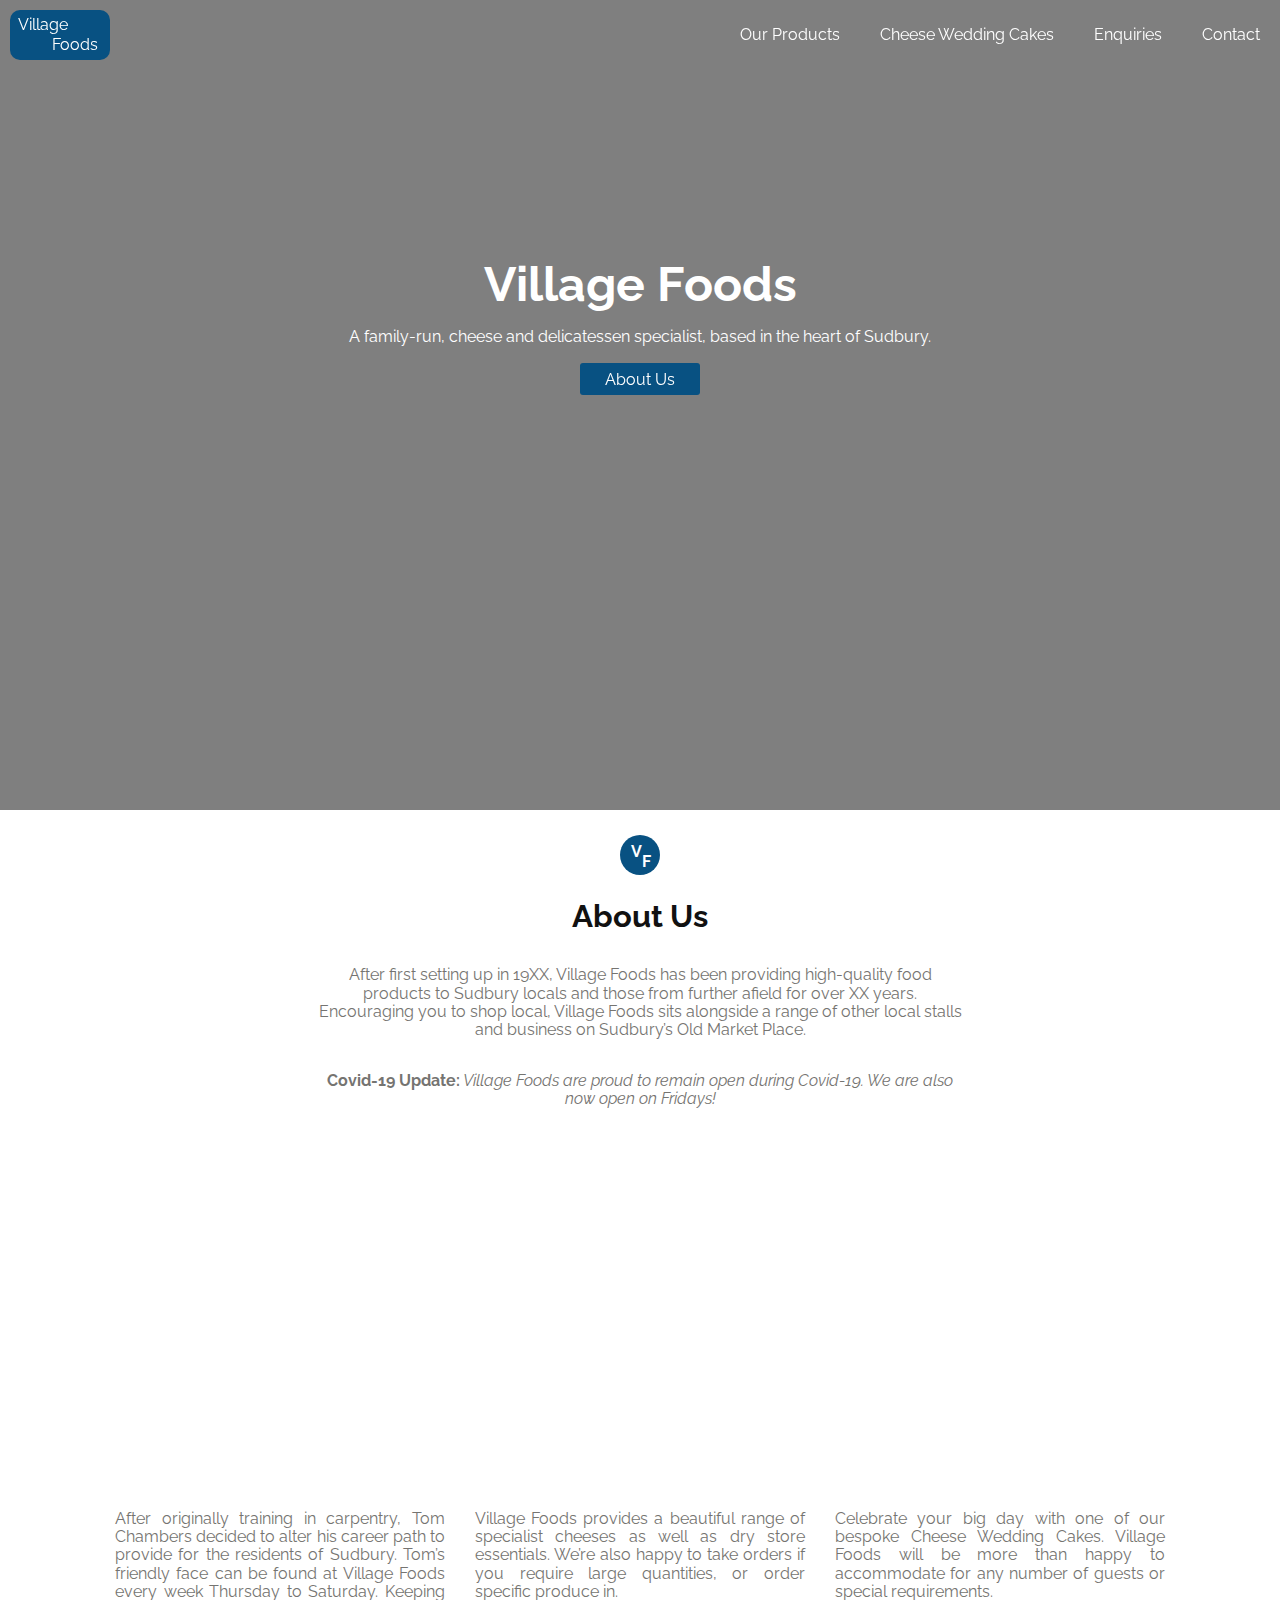
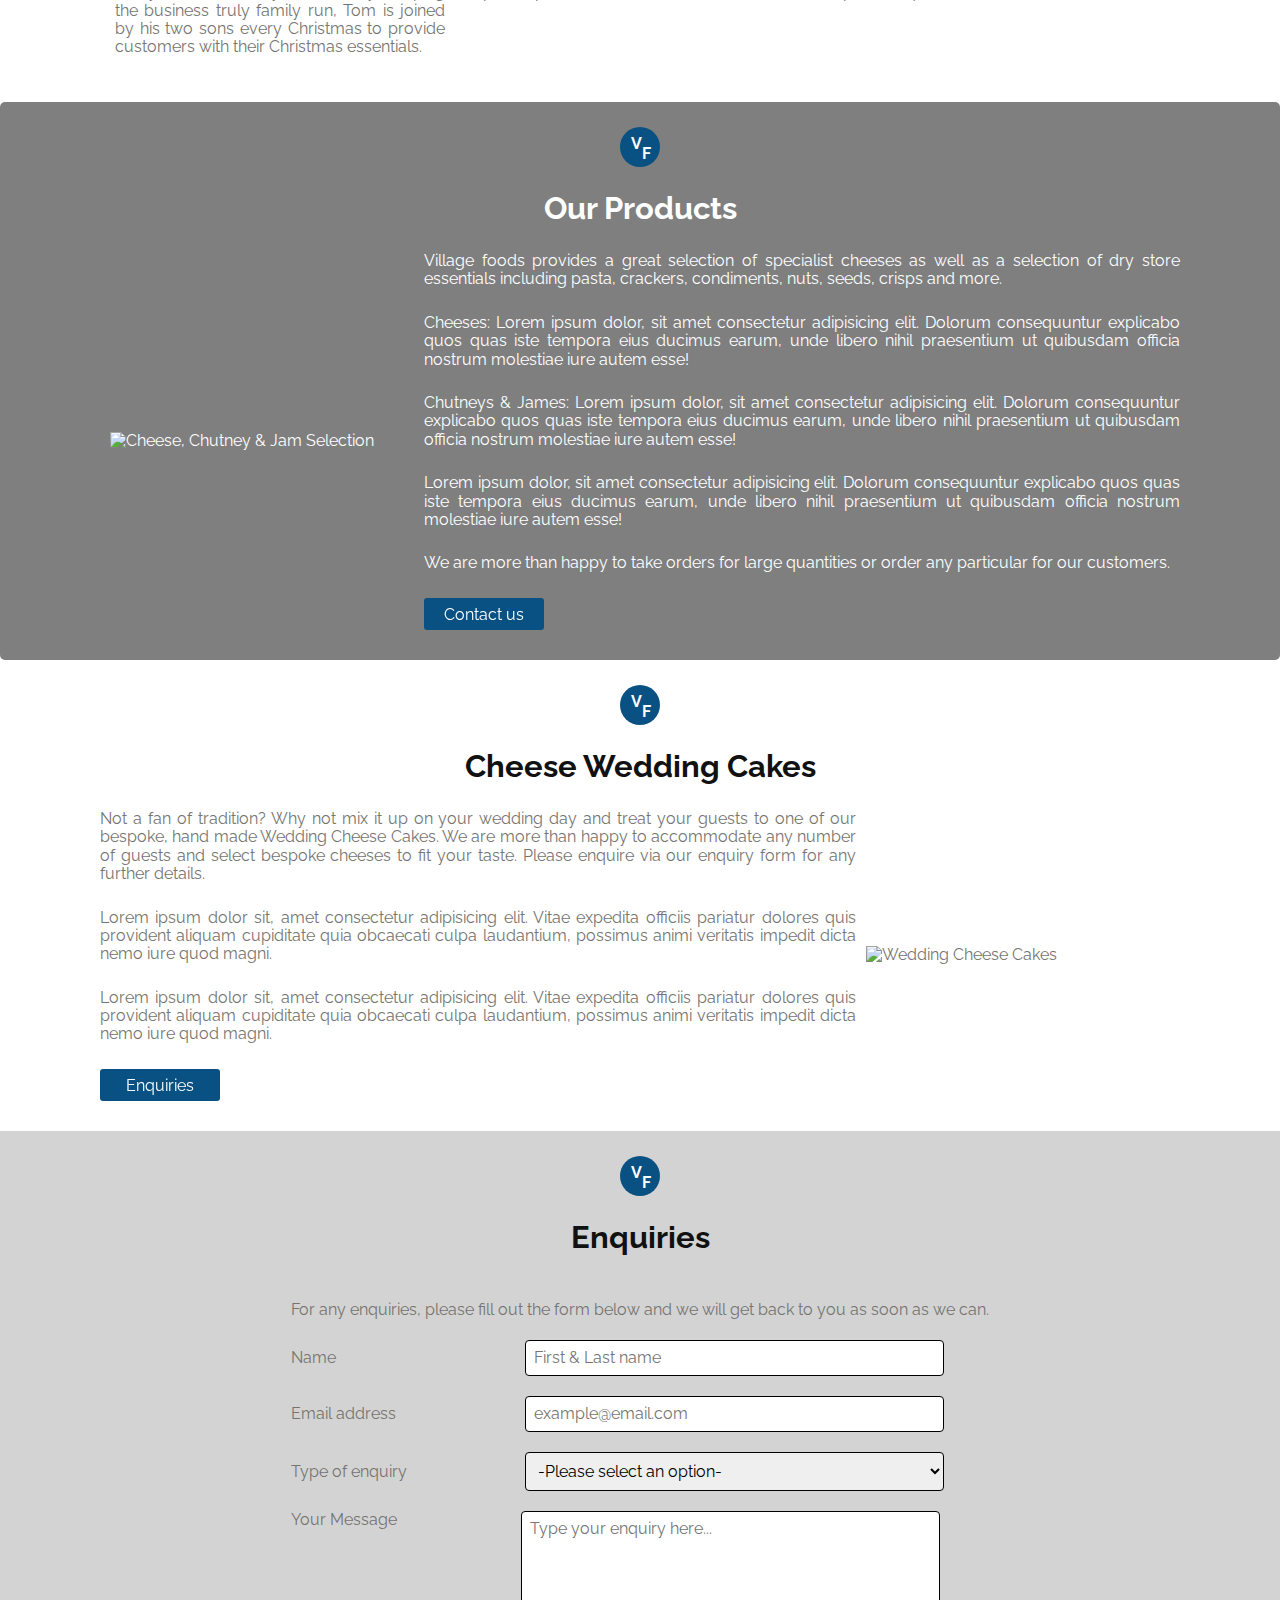
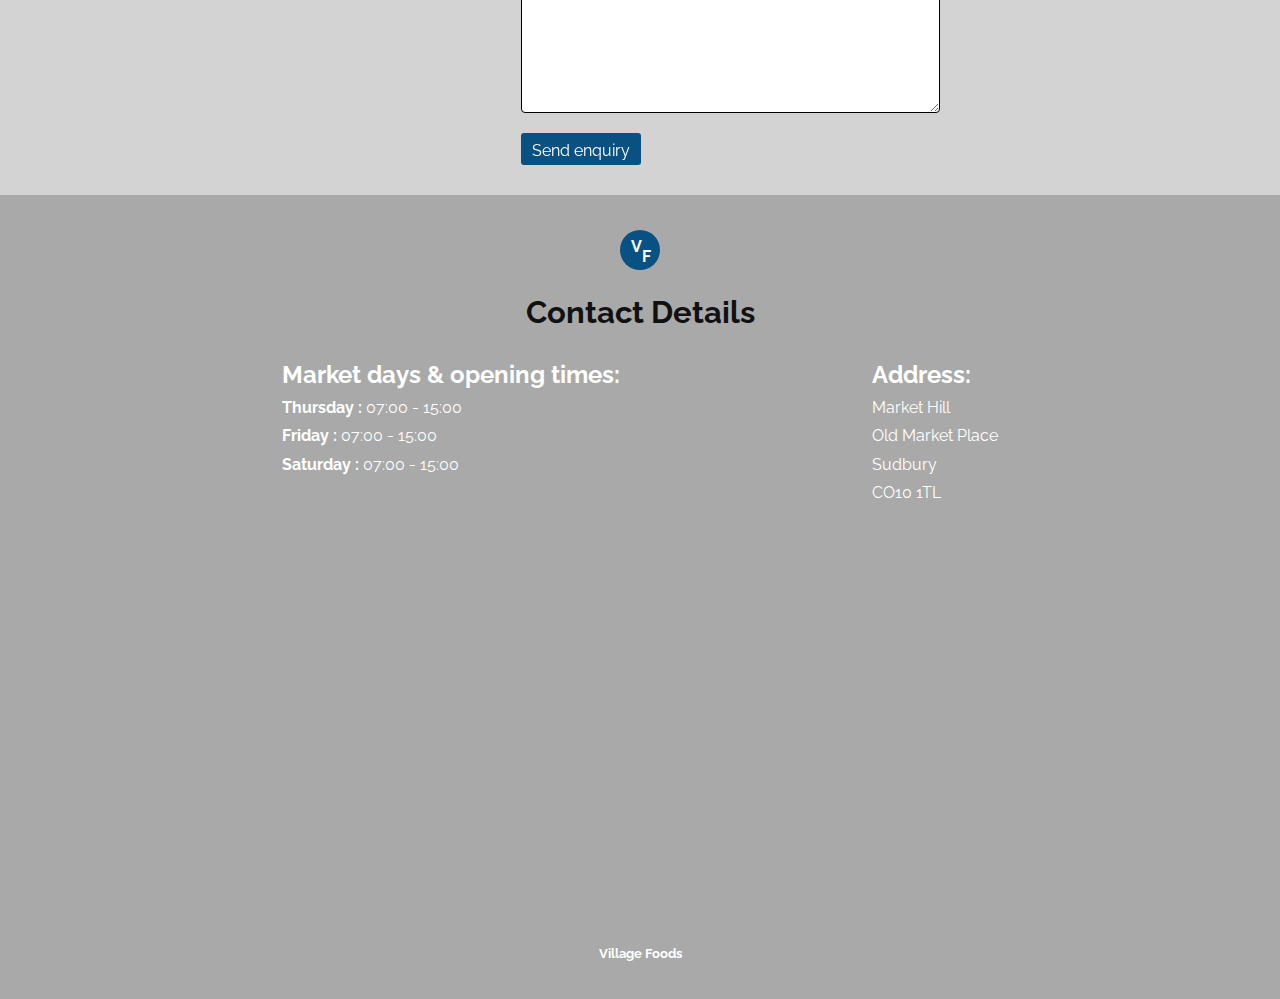
==== commit f4039265: "Update index.html" ====
--- a/Village-Foods/index.html
+++ b/Village-Foods/index.html
@@ -4,43 +4,69 @@
 	<meta charset="UTF-8">
 	<meta name="viewport" content="width=device-width, initial-scale=1.0">
 	<link rel="stylesheet" href="./css/index.css">
-	<link href="https://fonts.googleapis.com/css2?family=Playfair+Display&family=Raleway&display=swap" rel="stylesheet">	
-	<title>Village Foods - Cheese Specialists</title>
+	<link href="https://fonts.googleapis.com/css2?family=Playfair+Display&family=Raleway&display=swap" rel="stylesheet">
+	<title>Village Foods</title>
 </head>
 <body>
-	<header class="hero parallax-window" data-parallax="scroll" data-image-src="./images/cheese-truck-temp.jpg" id="home">
-		<nav>
-			<img src="" alt="Village Foods Logo">
-			<div role="navigation">
-				<!-- <img src="#" alt="Village Foods Logo"> -->
+	<header class="hero parallax-window" data-parallax="scroll" data-image-src="https://static.wixstatic.com/media/946dd0_99ec0b7382ae4577bcbe2f5cd80d923a~mv2.jpg/v1/fill/w_612,h_452,al_c,q_80,usm_0.66_1.00_0.01/cheese%20market.webp" id="home">
+		<div class="page-header" id="navbar">
+			<svg
+			width="100px"
+			height="50px"
+			>
+			<rect width="100%" height="100%" fill="var(--logo-color)" rx="10px" ry="10px"/>
+			<text x="33" y="20" font-size="16" text-anchor="middle" fill="white">
+				  Village
+			</text>
+			<text x="65" y="40" font-size="16" text-anchor="middle" fill="white">
+				Foods
+			  </text>
+			</svg>
+			<nav role="navigation">
 				<ul class="navlist">
-					<ul class="navlist">
-						<li><a href="#home">Home</a></li>
-						<li><a href="#about-us">About Us</a></li>
-						<li><a href="#produce">Produce</a></li>
-						<li><a href="#wedding">Cheese Wedding Cakes</a></li>
-						<li><a href="#enquires">Enquires</a></li>
-						<li><a href="#times">Opening times</a></li>
-					</ul>
+					<li><a class="nav-button home hidden" href="#home">Home</a></li>
+					<li><a class="nav-button hidden" href="#about-us">About Us</a></li>
+					<li><a class="nav-button" href="#produce">Our Products</a></li>
+					<li><a class="nav-button" href="#wedding">Cheese Wedding Cakes</a></li>
+					<li><a class="nav-button" href="#enquires">Enquiries</a></li>
+					<li><a class="nav-button" href="#contact">Contact</a></li>
 				</ul>
+			</nav>
+			<div class="burger">
+				<div class="line1"></div>
+				<div class="line2"></div>
+				<div class="line3"></div>
 			</div>
-		</nav>
-		<div>
+		</div>
+		<div class="title">
 			<h1>
 				Village Foods
 			</h1>
 			<p>
-				Sudbury's local, family run, Cheese and Delicatessen Specialist.
+				A family-run, cheese and delicatessen specialist, based in the heart of Sudbury.
 			</p>
-			<a class="hvr-shutter-out-horizontal button" href="#about-us">Find out more</a>
+			<a class="button" href="#about-us">About Us</a>
 		</div>
 	</header>
 	<main class="aboutvf-content center" id="about-us">
-		<!-- white Background -->
 		<div class="center">
-			<p class="business-name">Village Foods</p>
+			<picture>
+				<svg
+				width="40px"
+				height="40px"
+				>
+				<circle cx="20" cy="20" r="20" fill="var(--logo-color)" />
+				<text x="16" y="22" font-size="16" font-weight="bolder" text-anchor="middle" fill="white">
+					V
+				</text>
+				<text x="26" y="32" font-size="16" font-weight="bolder" text-anchor="middle" fill="white">
+					F
+				</text>
+				</svg>
+			</picture>
 			<h2>About Us</h2>
-			<p>Lorem ipsum dolor sit amet, consectetur adipisicing elit. Tenetur, accusamus deserunt aut officiis recusandae natus asperiores, vero animi dignissimos labore, placeat voluptatum suscipit ut est sapiente. Cupiditate expedita nam explicabo?</p>	
+			<p>After first setting up in 19XX, Village Foods has been providing high-quality food products to Sudbury locals and those from further afield for over XX years. Encouraging you to shop local, Village Foods sits alongside a range of other local stalls and business on Sudbury’s Old Market Place.</p>	
+			<p><b>Covid-19 Update:</b><em> Village Foods are proud to remain open during Covid-19. We are also now open on Fridays!</em> </p>
 		</div>
 		<div>
 			<ul>
@@ -48,24 +74,21 @@
 					<div class="about-img boss"></div>
 					<p>
 						<!-- Information on Tom Chambers -->
-						Lorem ipsum dolor sit amet, consectetur adipisicing elit. Eum eveniet animi, illo officiis unde nesciunt enim accusamus placeat harum nostrum labore velit nulla facilis? Ad harum laudantium magnam aspernatur! Quam!
-					</p>
+						After originally training in carpentry, Tom Chambers decided to alter his career path to provide for the residents of Sudbury. Tom’s friendly face can be found at Village Foods every week Thursday to Saturday. Keeping the business truly family run, Tom is joined by his two sons every Christmas to provide customers with their Christmas essentials.					</p>
 				</li>
 				<li>
 					<div class="about-img produce">
 					</div>
 					<p>
-						<!-- Information on Tom Chambers -->
-						Lorem ipsum dolor sit amet, consectetur adipisicing elit. Eum eveniet animi, illo officiis unde nesciunt enim accusamus placeat harum nostrum labore velit nulla facilis? Ad harum laudantium magnam aspernatur! Quam!
-					</p>
+						<!-- Brief info on products -->
+						Village Foods provides a beautiful range of specialist cheeses as well as dry store essentials. We’re also happy to take orders if you require large quantities, or order specific produce in.					</p>
 				</li>
 				<li>
 					<div class="about-img wedding-cheese-cakes">
 					</div>
 					<p>
-						<!-- Information on Tom Chambers -->
-						Lorem ipsum dolor sit amet, consectetur adipisicing elit. Eum eveniet animi, illo officiis unde nesciunt enim accusamus placeat harum nostrum labore velit nulla facilis? Ad harum laudantium magnam aspernatur! Quam!
-					</p>
+						<!-- Brief info on cheese wedding cakes -->
+						Celebrate your big day with one of our bespoke Cheese Wedding Cakes. Village Foods will be more than happy to accommodate for any number of guests or special requirements.					</p>
 				</li>
 			</ul>
 		</div>
@@ -73,37 +96,64 @@
 	</main>
 	<section class="produce-content center parallax-window" id="produce" data-parallax="scroll" data-image-src="./images/cheese&chutney.jpg">
 		<!-- background image of cheese display -->
-			<p class="business-name">Village Foods</p>
-			<h2>
-				Cheese, Chutneys & everything else!
-			</h2>
+		<picture>
+			<svg
+			width="40px"
+			height="40px"
+			>
+			<circle cx="20" cy="20" r="20" fill="var(--logo-color)" />
+			<text x="16" y="22" font-size="16" font-weight="bolder" text-anchor="middle" fill="white">
+				V
+			</text>
+			<text x="26" y="32" font-size="16" font-weight="bolder" text-anchor="middle" fill="white">
+				F
+			</text>
+			</svg>
+		</picture>
+		<h2>
+			Our Products
+		</h2>
 		<div class="info">
 			<!-- images of cheeses,dad cutting them, chutneys,jams,etc. Able to click through the images -->
 			<img class="info-img" src="/images/cheese&chutney.jpg" alt="Cheese, Chutney & Jam Selection">
 			<div class="description">
 				<p>
-					<!-- Info into the cheese that could be bought and how to order. -->
-					Lorem ipsum dolor, sit amet consectetur adipisicing elit. Dolorum consequuntur explicabo quos quas iste tempora eius ducimus earum, unde libero nihil praesentium ut quibusdam officia nostrum molestiae iure autem esse!
+					Village foods provides a great selection of specialist cheeses as well as a selection of dry store essentials including pasta, crackers, condiments, nuts, seeds, crisps and more.</p>
+				<p>
+					<!-- Info into the chutneys/jams that could be bought and how to order. -->
+					Cheeses: Lorem ipsum dolor, sit amet consectetur adipisicing elit. Dolorum consequuntur explicabo quos quas iste tempora eius ducimus earum, unde libero nihil praesentium ut quibusdam officia nostrum molestiae iure autem esse!
+				</p>
+				<p>
+					<!-- Info into the everything else that could be bought and how to order. -->
+					Chutneys & James: Lorem ipsum dolor, sit amet consectetur adipisicing elit. Dolorum consequuntur explicabo quos quas iste tempora eius ducimus earum, unde libero nihil praesentium ut quibusdam officia nostrum molestiae iure autem esse!
 				</p>
 				<p>
 					<!-- Info into the chutneys/jams that could be bought and how to order. -->
 					Lorem ipsum dolor, sit amet consectetur adipisicing elit. Dolorum consequuntur explicabo quos quas iste tempora eius ducimus earum, unde libero nihil praesentium ut quibusdam officia nostrum molestiae iure autem esse!
 				</p>
 				<p>
-					<!-- Info into the everything else that could be bought and how to order. -->
-					Lorem ipsum dolor, sit amet consectetur adipisicing elit. Dolorum consequuntur explicabo quos quas iste tempora eius ducimus earum, unde libero nihil praesentium ut quibusdam officia nostrum molestiae iure autem esse!
-				</p>
-				<p>
 					<!-- Info into the chutneys/jams that could be bought and how to order. -->
-					Lorem ipsum dolor, sit amet consectetur adipisicing elit. Dolorum consequuntur explicabo quos quas iste tempora eius ducimus earum, unde libero nihil praesentium ut quibusdam officia nostrum molestiae iure autem esse!
-				</p>
-				<button>Contact Us</button>
+					We are more than happy to take orders for large quantities or order any particular for our customers.
+				</p>
+				<a class="button" href="#enquires">Contact us</a>
 			</div>
 		</div>
 	</section>
 	<section class="wedding center" id="wedding">
-		<!-- white background -->
-		<p class="business-name">Village Foods</p>
+		<picture>
+			<svg
+			width="40px"
+			height="40px"
+			>
+			<circle cx="20" cy="20" r="20" fill="var(--logo-color)" />
+			<text x="16" y="22" font-size="16" font-weight="bolder" text-anchor="middle" fill="white">
+				V
+			</text>
+			<text x="26" y="32" font-size="16" font-weight="bolder" text-anchor="middle" fill="white">
+				F
+			</text>
+			</svg>
+		</picture>
 		<h2>
 			Cheese Wedding Cakes 
 		</h2>
@@ -111,8 +161,7 @@
 			<div class="description">
 				<p>
 					<!-- General information on cheese wedding cakes-->
-					Lorem ipsum dolor sit, amet consectetur adipisicing elit. Vitae expedita officiis pariatur dolores quis provident aliquam cupiditate quia obcaecati culpa laudantium, possimus animi veritatis impedit dicta nemo iure quod magni.
-				</p>
+					Not a fan of tradition? Why not mix it up on your wedding day and treat your guests to one of our bespoke, hand made Wedding Cheese Cakes. We are more than happy to accommodate any number of guests and select bespoke cheeses to fit your taste. Please enquire via our enquiry form for any further details.				</p>
 				<p>
 					<!-- What VF can offer as a cheese wedding cake-->
 					Lorem ipsum dolor sit, amet consectetur adipisicing elit. Vitae expedita officiis pariatur dolores quis provident aliquam cupiditate quia obcaecati culpa laudantium, possimus animi veritatis impedit dicta nemo iure quod magni.
@@ -121,27 +170,35 @@
 					<!-- VF tips on cheese wedding cakes-->
 					Lorem ipsum dolor sit, amet consectetur adipisicing elit. Vitae expedita officiis pariatur dolores quis provident aliquam cupiditate quia obcaecati culpa laudantium, possimus animi veritatis impedit dicta nemo iure quod magni.
 				</p>
-				<button>Contact Us</button>
+				<a class="button" href="#enquires">Enquiries</a>
 			</div>
 			<!-- images of cheese wedding cakes. Able to click through the images -->
 			<img class="info-img" src="/images/cheese-wedding-cake.jpg" alt="Wedding Cheese Cakes">
+
 		</div>
 	</section>
 	<section class="enquires center" id="enquires">
-		<p class="business-name">Village Foods</p>
-		<h2>
-			Enquires
+		<picture>
+			<svg
+			width="40px"
+			height="40px"
+			>
+			<circle cx="20" cy="20" r="20" fill="var(--logo-color)" />
+			<text x="16" y="22" font-size="16" font-weight="bolder" text-anchor="middle" fill="white">
+				V
+			</text>
+			<text x="26" y="32" font-size="16" font-weight="bolder" text-anchor="middle" fill="white">
+				F
+			</text>
+			</svg>
+		</picture>
+		<h2>
+			Enquiries
 		</h2>
 		<div>
 			<p>
-<<<<<<< Updated upstream
-				For enquires on Cheese wedding cakes, our produce or anything else - please fill out the form and we will get back to you as soon as we can.<!-- Info into the wedding cakes that could be bought and how to order. -->
-			</p>
-			<form action="#" method="POST">
-=======
 				For any enquiries, please fill out the form below and we will get back to you as soon as we can.</p>
-			<form action="https://formspree.io/f/xrgoevln" method="POST">
->>>>>>> Stashed changes
+			<form action="https://formspree.io/f/xnqojybq" method="POST">
 				<div class="form-field">
 				  <label for="name">Name</label>
 				  <input type="text" id="name" name="name" placeholder="First & Last name"/>
@@ -155,10 +212,9 @@
 				<div class="form-field">
 				  <label for="enquiry">Type of enquiry</label>
 				  <select name="enquiry" id="enquiry">
-					  <option value="" disabled selected>-Please select an option-</option>
-					<!-- placeholder not working - why not? -->
+					<option value="" disabled selected>-Please select an option-</option>
 					<option value="CWC">Cheese Wedding Cake</option>
-					<option value="Produce">Produce</option>
+					<option value="Produce">Our Products</option>
 					<option value="Other">Other</option>
 				  </select>
 				</div>
@@ -169,36 +225,69 @@
 				</div>
 		
 				<div class="form-field__footer">
-				  <input type="submit" value="Send enquiry" class="submit" />
+				  <input type="submit" value="Send enquiry" class="submit button" />
 				</div>
 			  </form>
 		</div>
 	</section>
-	<footer class="site-footer" id="times">
-		<div>
-			<h4>
-				Market days & opening times:
-			</h4>
+	<footer class="site-footer" id="contact">
+		<picture>
+			<svg
+			width="40px"
+			height="40px"
+			>
+			<circle cx="20" cy="20" r="20" fill="var(--logo-color)" />
+			<text x="16" y="22" font-size="16" font-weight="bolder" text-anchor="middle" fill="white">
+				V
+			</text>
+			<text x="26" y="32" font-size="16" font-weight="bolder" text-anchor="middle" fill="white">
+				F
+			</text>
+			</svg>
+		</picture>
+		<h2>
+			Contact Details
+		</h2>
+		<div>
+				<ul>
+				<h4>
+					Market days & opening times:
+				</h4>
+				<li><b>Thursday :</b> 07:00 - 15:00</li>
+				<li><b>Friday :</b> 07:00 - 15:00</li>
+				<li><b>Saturday :</b> 07:00 - 15:00</li>
+			</ul>
 			<ul>
-				<li><b>Monday :</b> -</li>
-				<li><b>Tuesday :</b> -</li>
-				<li><b>Wednesday :</b> -</li>
-				<li><b>Thursday :</b> Sudbury Market - 07:00 - 15:00</li>
-				<li><b>Friday :</b> Sudbury Market - 07:00 - 15:00</li>
-				<li><b>Saturday :</b> Sudbury Market - 07:00 - 15:00</li>
-				<li><b>Sunday :</b> -</li>
+				<h4>
+					Address:
+				</h4>						
+				<li>Market Hill</li>
+				<li>Old Market Place</li>
+				<li>Sudbury</li>
+				<li>CO10 1TL</li>
 			</ul>
 		</div>
-		<img src="" alt="Map image of Village Foods position at Sudbury">
-		<p>
-			<!-- Address of sudbury location -->
-			Town Hall, old market place, Old Market Place, Sudbury CO10 1TL
-		</p>
-			
+		<iframe src="https://www.google.com/maps/embed?pb=!1m18!1m12!1m3!1d613.5595392717331!2d0.7310721176061613!3d52.03897524820674!2m3!1f0!2f0!3f0!3m2!1i1024!2i768!4f13.1!3m3!1m2!1s0x0%3A0xa2c21df815655feb!2sSudbury%20Town%20Council!5e0!3m2!1sen!2suk!4v1593158997000!5m2!1sen!2suk" width="600" height="450" frameborder="0" style="border:0;" allowfullscreen="" aria-hidden="false" tabindex="0"></iframe>
+		<div>
+			<h5>Village Foods</h5>
+		</div>
 	</footer>
-	<script src="js/script.js"></script>
+	<menu>
+		<nav role="navigation">
+		  <ul>
+			<li><a class="nav-button" href="#home">Home</a></li>
+			<li><a class="nav-button" href="#about-us">About Us</a></li>
+			<li><a class="nav-button" href="#produce">Our Products</a></li>
+			<li><a class="nav-button" href="#wedding">Cheese Wedding Cakes</a></li>
+			<li><a class="nav-button" href="#enquires">Enquiries</a></li>
+			<li><a class="nav-button" href="#contact">Contact</a></li>
+		  </ul>
+		</nav>
+	  </menu>
 	<script src="js/smooth-scroll.js"></script>
 	<script src="https://ajax.googleapis.com/ajax/libs/jquery/3.2.1/jquery.min.js"></script>
 	<script src="js/parallax.min.js"></script>
+	<script src="js/hamburger.js"></script>
+	<script src="js/headertoggle.js"></script>
 </body>
 </html>